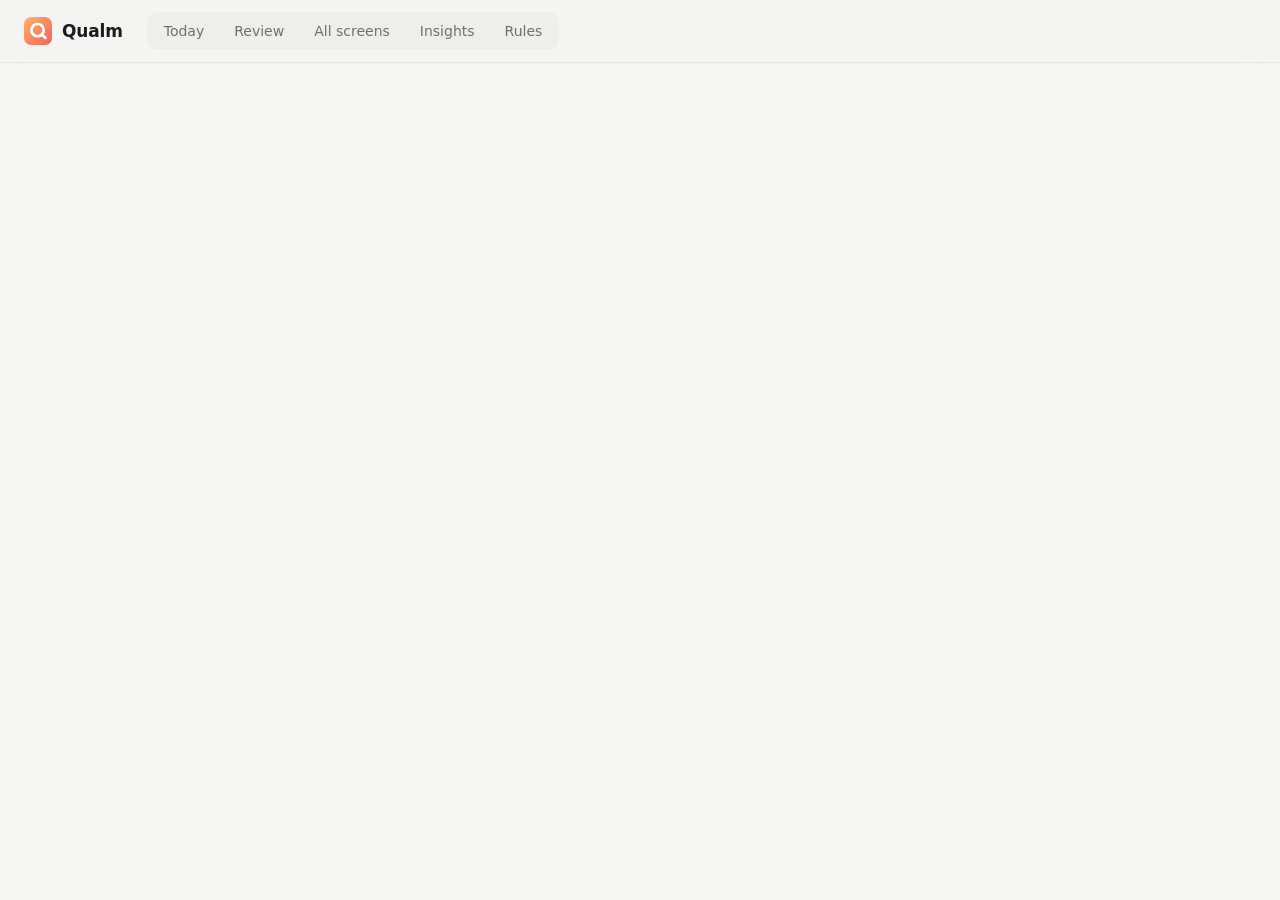
==== src/qualm/dashboard.html @ 47e73d56 "Dashboard: Today, Insights and Rules; only the page may change things The review page becomes a dash" ====
<!doctype html>
<html lang="en"><head><meta charset="utf-8"><title>Qualm review</title>
<meta name="viewport" content="width=device-width, initial-scale=1">
<meta name="color-scheme" content="light dark">
<link rel="icon" href="data:image/svg+xml,%3Csvg xmlns='http://www.w3.org/2000/svg' viewBox='0 0 64 64'%3E%3Cdefs%3E%3ClinearGradient id='g' x1='0' y1='0' x2='1' y2='1'%3E%3Cstop offset='0' stop-color='%23ffb36b'/%3E%3Cstop offset='1' stop-color='%23f0645a'/%3E%3C/linearGradient%3E%3C/defs%3E%3Crect width='64' height='64' rx='16' fill='url(%23g)'/%3E%3Ccircle cx='31' cy='30' r='14' fill='none' stroke='white' stroke-width='6'/%3E%3Cpath d='M40 39 L49 48' stroke='white' stroke-width='6' stroke-linecap='round'/%3E%3C/svg%3E">
<style>
/* The page is titled "Qualm review" on purpose: the watcher never judges a window with that title. */
:root {
  --bg:#f6f5f2; --card:#ffffff; --ink:#1c1c1e; --mute:#6e6e73; --faint:#a1a1a6; --line:#e6e4df; --soft:#f0eee9;
  --accent:#f3814e; --accent2:#ffb36b; --accentbg:#fdeee4;
  --back:#3fae6a; --snooze:#e9a23b; --fine:#6f86b8; --never:#a07cc5; --open:#cfccc6;
  --focus:#2f9fd8; --focusbg:#e3f3fb;
  --red:#c8372d; --redbg:#fbeae8; --amber:#9a5700; --amberbg:#fcf0dc; --blue:#1f5fbf; --bluebg:#e7effb; --green:#1e7b3c; --greenbg:#e4f3e9;
  --shadow:0 1px 2px rgba(0,0,0,.04), 0 6px 24px rgba(0,0,0,.05);
}
@media (prefers-color-scheme: dark) {
  :root {
    --bg:#131314; --card:#1d1d1f; --ink:#f2f2f4; --mute:#a0a0a8; --faint:#6b6b72; --line:#2d2d31; --soft:#26262a;
    --accentbg:#3a2419; --open:#48474d; --focusbg:#15303e;
    --red:#ff7a6e; --redbg:#3b1d1a; --amber:#f2b454; --amberbg:#3a2c14; --blue:#79a8ff; --bluebg:#18264a; --green:#6fd48e; --greenbg:#16301f;
    --shadow:0 1px 2px rgba(0,0,0,.3), 0 8px 30px rgba(0,0,0,.25);
  }
}
* { box-sizing:border-box; }
body { margin:0; font:15px/1.45 -apple-system, BlinkMacSystemFont, "SF Pro Text", "PingFang SC", system-ui, sans-serif; background:var(--bg); color:var(--ink); -webkit-font-smoothing:antialiased; }
nav { display:flex; align-items:center; gap:6px; padding:12px 24px; position:sticky; top:0; z-index:5;
  background:color-mix(in srgb, var(--bg) 82%, transparent); backdrop-filter:saturate(1.6) blur(18px); -webkit-backdrop-filter:saturate(1.6) blur(18px); border-bottom:1px solid var(--line); }
.brand { display:flex; align-items:center; gap:10px; margin-right:18px; font-weight:700; font-size:17px; letter-spacing:-.01em; }
.brand svg { width:28px; height:28px; }
.tabs { display:flex; gap:2px; background:var(--soft); padding:3px; border-radius:11px; }
.tabs a { padding:6px 14px; border-radius:8px; color:var(--mute); text-decoration:none; cursor:pointer; font-size:14px; font-weight:500; user-select:none; }
.tabs a.on { background:var(--card); color:var(--ink); box-shadow:0 1px 3px rgba(0,0,0,.12); }
.tabs a .n { display:inline-block; min-width:18px; padding:0 5px; margin-left:4px; border-radius:9px; background:var(--accent); color:#fff; font-size:11px; font-weight:700; text-align:center; }
nav .right { margin-left:auto; display:flex; gap:8px; align-items:center; }
.chip { display:inline-flex; align-items:center; gap:6px; padding:5px 11px; border-radius:20px; font-size:13px; font-weight:500; background:var(--soft); color:var(--mute); }
.chip .dot { width:7px; height:7px; border-radius:50%; background:var(--back); }
.chip.focus { background:var(--focusbg); color:var(--focus); } .chip.focus .dot { background:var(--focus); }
.chip.paused { background:var(--amberbg); color:var(--amber); } .chip.paused .dot { background:var(--snooze); }
.wrap { max-width:1180px; margin:0 auto; padding:26px 24px 60px; }
.muted { color:var(--mute); } .faint { color:var(--faint); } .small { font-size:13px; }
kbd { font:12px ui-monospace, SFMono-Regular, monospace; border:1px solid var(--line); border-bottom-width:2px; border-radius:5px; padding:0 5px; background:var(--card); color:var(--mute); }
button { font:inherit; font-size:14px; border:1px solid var(--line); background:var(--card); color:var(--ink); border-radius:9px; padding:8px 14px; cursor:pointer; transition:border-color .15s, background .15s; }
button:hover { border-color:var(--faint); }
button.primary { background:var(--ink); color:var(--card); border-color:var(--ink); }
button.accent { background:linear-gradient(135deg, var(--accent2), var(--accent)); color:#fff; border:0; font-weight:600; }
button.focusbtn { background:var(--focus); color:#fff; border:0; font-weight:600; }
input[type=text], input[type=search], textarea, select { font:inherit; font-size:14px; color:var(--ink); background:var(--card); border:1px solid var(--line); border-radius:9px; padding:8px 10px; }
input:focus, textarea:focus, select:focus { outline:2px solid color-mix(in srgb, var(--focus) 45%, transparent); border-color:var(--focus); }
h1 { font-size:30px; letter-spacing:-.02em; margin:0 0 4px; font-weight:700; }
h2 { font-size:16px; margin:0 0 12px; font-weight:650; letter-spacing:-.005em; }
.card { background:var(--card); border:1px solid var(--line); border-radius:16px; padding:18px 20px; box-shadow:var(--shadow); }
.grid { display:grid; gap:16px; }
.g2 { grid-template-columns:repeat(2, minmax(0,1fr)); } .g4 { grid-template-columns:repeat(4, minmax(0,1fr)); } .g3 { grid-template-columns:repeat(3, minmax(0,1fr)); }
@media (max-width:900px) { .g2, .g3, .g4 { grid-template-columns:1fr 1fr; } }
.stat .v { font-size:34px; font-weight:700; letter-spacing:-.02em; line-height:1.1; font-variant-numeric:tabular-nums; }
.stat .k { font-size:13px; color:var(--mute); margin-top:4px; }
.stat .sub { font-size:12px; color:var(--faint); margin-top:2px; }
.legend { display:flex; gap:14px; flex-wrap:wrap; font-size:12px; color:var(--mute); margin-top:10px; }
.legend i { display:inline-block; width:10px; height:10px; border-radius:3px; margin-right:5px; vertical-align:-1px; }
svg text { fill:var(--mute); font-size:11px; font-family:inherit; }
.bar { height:10px; border-radius:6px; background:var(--soft); overflow:hidden; }
.bar > div { height:100%; border-radius:6px; background:linear-gradient(90deg, var(--accent2), var(--accent)); }
.row { display:flex; align-items:center; gap:12px; }
.hero { display:grid; grid-template-columns:minmax(0,1.3fr) minmax(0,1fr); gap:16px; margin-bottom:16px; }
@media (max-width:900px) { .hero { grid-template-columns:1fr; } }
.session h2 { display:flex; align-items:center; gap:8px; }
.session .intent { font-size:22px; font-weight:650; letter-spacing:-.01em; margin:2px 0 6px; }
.session form { display:flex; gap:8px; margin-top:10px; flex-wrap:wrap; }
.session form input { flex:1; min-width:180px; }
.seg { display:inline-flex; background:var(--soft); border-radius:9px; padding:2px; }
.seg button { border:0; background:transparent; padding:6px 10px; border-radius:7px; color:var(--mute); }
.seg button.on { background:var(--card); color:var(--ink); box-shadow:0 1px 2px rgba(0,0,0,.12); }
.empty { text-align:center; padding:46px 20px; color:var(--mute); }
.empty .big { font-size:40px; margin-bottom:6px; }
.list-plain > div { padding:9px 0; border-top:1px solid var(--line); } .list-plain > div:first-child { border-top:0; }
.quote { font-size:15px; } .quote::before { content:"“"; color:var(--faint); } .quote::after { content:"”"; color:var(--faint); }

/* review: one screen at a time */
.progress { display:flex; align-items:center; gap:12px; margin-bottom:14px; }
.progress .track { flex:1; height:6px; background:var(--soft); border-radius:3px; overflow:hidden; }
.progress .fill { height:100%; background:var(--back); }
.one { display:grid; grid-template-columns:minmax(0,1.35fr) minmax(0,1fr); gap:24px; }
.one img { width:100%; border-radius:12px; border:1px solid var(--line); display:block; cursor:zoom-in; }
.noshot { aspect-ratio:16/10; border-radius:12px; background:var(--soft); display:flex; align-items:center; justify-content:center; color:var(--mute); }
.title { font-size:19px; font-weight:650; overflow-wrap:anywhere; letter-spacing:-.01em; }
.url { color:var(--mute); font-size:13px; overflow-wrap:anywhere; margin-top:2px; }
.said { margin:16px 0; padding:12px 14px; border-radius:12px; font-size:15px; }
.said.intervene { background:var(--accentbg); color:var(--accent); }
.said.allow { background:var(--amberbg); color:var(--amber); }
.said.count { background:var(--bluebg); color:var(--blue); }
.said.none { background:var(--soft); color:var(--mute); }
.said .why { display:block; font-size:13px; opacity:.85; margin-top:3px; }
.q { font-weight:650; margin:18px 0 8px; }
.choices { display:flex; gap:8px; flex-wrap:wrap; }
.choices button { font-size:15px; padding:10px 16px; }
.choices .right.sel { background:var(--greenbg); border-color:var(--green); color:var(--green); }
.choices .wrong.sel { background:var(--redbg); border-color:var(--red); color:var(--red); }
.chips { display:flex; flex-direction:column; gap:6px; margin-top:6px; }
.pick { display:flex; align-items:center; gap:10px; text-align:left; padding:8px 12px; border-radius:10px; }
.pick.sel { background:var(--redbg); border-color:var(--red); }
.pick.none.sel { background:var(--greenbg); border-color:var(--green); }
.pick .name { font-weight:600; } .pick .desc { font-size:12px; color:var(--mute); }
.pick kbd { flex:none; }
.save { margin-top:12px; display:flex; gap:8px; align-items:center; }
details { margin-top:18px; } summary { cursor:pointer; color:var(--mute); font-size:13px; }
.scores { width:100%; border-collapse:collapse; font-size:13px; margin-top:8px; }
.scores td { padding:3px 4px; }
.meter { position:relative; height:7px; background:var(--soft); border-radius:4px; width:130px; }
.meter .f { position:absolute; left:0; top:0; bottom:0; border-radius:4px; background:var(--faint); }
.meter .f.over { background:var(--accent); }
.meter .t { position:absolute; top:-3px; bottom:-3px; width:2px; background:var(--ink); }
pre { background:var(--soft); border-radius:8px; padding:8px; white-space:pre-wrap; overflow-wrap:anywhere; font-size:12px; max-height:220px; overflow:auto; }
.keys { margin-top:14px; font-size:12px; color:var(--mute); }
.similar { margin:-6px 0 6px; } .similar summary { color:var(--ink); font-size:14px; }

/* all screens */
.opts { display:flex; gap:8px; align-items:center; margin-bottom:12px; flex-wrap:wrap; }
.opts input[type=search] { min-width:260px; }
.opts button.on { background:var(--ink); color:var(--card); border-color:var(--ink); }
table.list { width:100%; border-collapse:collapse; font-size:14px; }
table.list td { padding:8px 10px; border-top:1px solid var(--line); vertical-align:middle; }
table.list tr { cursor:pointer; } table.list tr:hover td { background:var(--soft); }
table.list img { width:68px; height:42px; object-fit:cover; border-radius:6px; display:block; }
table.list .t { max-width:480px; overflow:hidden; text-overflow:ellipsis; white-space:nowrap; }
.tag { display:inline-block; border-radius:6px; padding:1px 8px; font-size:12px; font-weight:600; white-space:nowrap; }
.tag.intervene { background:var(--accentbg); color:var(--accent); } .tag.allow { background:var(--amberbg); color:var(--amber); }
.tag.count { background:var(--bluebg); color:var(--blue); } .tag.none, .tag.skip { background:var(--soft); color:var(--mute); }
.tag.right { background:var(--greenbg); color:var(--green); } .tag.wrong { background:var(--redbg); color:var(--red); }

/* rules */
.rule { display:grid; grid-template-columns:auto minmax(0,1fr) auto; gap:14px; align-items:start; padding:14px 0; border-top:1px solid var(--line); }
.rule:first-of-type { border-top:0; }
.rule .id { font-weight:650; } .rule .sum { color:var(--mute); font-size:14px; margin-top:2px; }
.rule.off .id, .rule.off .sum { opacity:.5; }
.switch { position:relative; width:42px; height:25px; border-radius:13px; background:var(--open); border:0; padding:0; cursor:pointer; transition:background .2s; flex:none; margin-top:2px; }
.switch::after { content:""; position:absolute; top:3px; left:3px; width:19px; height:19px; border-radius:50%; background:#fff; box-shadow:0 1px 3px rgba(0,0,0,.25); transition:left .2s; }
.switch.on { background:var(--back); } .switch.on::after { left:20px; }
table.tune { width:100%; border-collapse:collapse; font-size:14px; }
table.tune td, table.tune th { padding:8px; border-top:1px solid var(--line); text-align:left; vertical-align:top; }
table.tune th { font-size:12px; color:var(--mute); font-weight:500; border-top:0; }
#zoom { position:fixed; inset:0; background:rgba(0,0,0,.82); display:none; align-items:center; justify-content:center; z-index:10; cursor:zoom-out; }
#zoom img { max-width:94vw; max-height:94vh; border-radius:10px; }
.toast { position:fixed; bottom:22px; left:50%; transform:translateX(-50%); background:var(--ink); color:var(--card); padding:9px 16px; border-radius:10px; font-size:13px; display:none; z-index:20; box-shadow:var(--shadow); }
.heat td { width:calc(100% / 25); height:18px; border-radius:3px; }
.heat { border-collapse:separate; border-spacing:2px; width:100%; table-layout:fixed; }
.heat th { font-size:10px; color:var(--faint); font-weight:500; }
</style></head><body>
<nav>
  <div class="brand"><svg viewBox="0 0 64 64" aria-hidden="true"><defs><linearGradient id="lg" x1="0" y1="0" x2="1" y2="1"><stop offset="0" stop-color="#ffb36b"/><stop offset="1" stop-color="#f0645a"/></linearGradient></defs><rect width="64" height="64" rx="16" fill="url(#lg)"/><circle cx="31" cy="30" r="14" fill="none" stroke="white" stroke-width="6"/><path d="M40 39 L49 48" stroke="white" stroke-width="6" stroke-linecap="round"/></svg>Qualm</div>
  <div class="tabs">
    <a data-tab="today">Today</a>
    <a data-tab="review">Review<span id="nleft"></span></a>
    <a data-tab="all">All screens</a>
    <a data-tab="insights">Insights</a>
    <a data-tab="rules">Rules</a>
  </div>
  <div class="right"><span id="mode" class="small faint"></span><span id="state"></span></div>
</nav>
<div class="wrap" id="view"></div>
<div id="zoom"><img alt=""></div>
<div class="toast" id="toast"></div>
<script>
"use strict";
let D = null;
let tab = location.hash.slice(1) || "today", pos = 0, quiet = false, search = "", listFilter = "all";
let pick = null;      // while answering "wrong": the set of rule ids the page really is
let showDetails = false, focusLen = 50;
const $ = s => document.querySelector(s);
const esc = s => String(s == null ? "" : s).replace(/[&<>"']/g, c => ({"&":"&amp;","<":"&lt;",">":"&gt;",'"':"&quot;","'":"&#39;"}[c]));
const OUT = {back:["Went back","var(--back)"], snooze:["Unlocked","var(--snooze)"], fine:["Not this one","var(--fine)"], never:["Never here","var(--never)"], open:["No answer","var(--open)"]};
function toast(t) { const el = $("#toast"); el.textContent = t; el.style.display = "block"; clearTimeout(el.tm); el.tm = setTimeout(() => { el.style.display = "none"; }, 1800); }

async function load() {
  const r = await (await fetch("/api/data")).json();
  if (r.error) { $("#view").innerHTML = '<div class="card empty"><div class="big">!</div><h2>Can\'t read your setup</h2><div class="muted">' + esc(r.error) + "</div></div>"; return; }
  D = r; render();
}
async function post(path, body) {
  const r = await (await fetch(path, {method:"POST", headers:{"Content-Type":"application/json"}, body:JSON.stringify(body)})).json();
  if (r.error) { toast(r.error); return false; }
  D = r; return true;
}

// ---- model of the data -------------------------------------------------
function ruleName(r) {
  const t = r.text || "";
  const cut = t.split(/,? such as |[,:;，：；(（]/)[0];
  return cut.length > 60 ? cut.slice(0, 57) + "…" : cut;
}
function outcome(j) {
  // Decisions for a rule you've since removed don't count.
  const ids = new Set(D.rules.map(r => r.id));
  const a = j.decisions.filter(d => !d.rule || ids.has(d.rule)).map(d => d.action);
  for (const k of ["intervene", "allow", "count", "skip"]) if (a.includes(k)) return k;
  return "none";
}
function nearMiss(j) {
  if (!j.p_hit) return 0;
  let m = 0;
  for (const rid in j.p_hit) { const t = (j.thresholds || {})[rid] || 0.5; m = Math.max(m, j.p_hit[rid] / t); }
  return m;
}
// One entry per page (URL, or app + title): the latest detailed judgement of it.
function screens() {
  const by = new Map();
  for (const j of D.judgements) {
    if ((j.screen.window_title === "Qualm" || j.screen.window_title === "SeeNot") && !j.screen.url) continue;  // our own panel
    const key = j.screen.url || (j.screen.app + "|" + (j.screen.window_title || ""));
    const e = by.get(key) || {key, items:[]};
    e.items.push(j); by.set(key, e);
  }
  const out = [];
  for (const e of by.values()) {
    const detailed = e.items.filter(j => j.p_hit);
    e.j = detailed.length ? detailed[detailed.length - 1] : e.items[e.items.length - 1];
    e.review = null;
    for (const j of e.items) if (D.reviews[j.id]) e.review = D.reviews[j.id];
    e.first = e.items[0].at; e.last = e.items[e.items.length - 1].at;
    e.shot = e.j.shot || (e.items.slice().reverse().find(j => j.shot) || {}).shot;
    out.push(e);
  }
  return out;
}
// Similar screens: the same site and kind of page, with ids blanked out
// (youtube.com/shorts/*, reddit.com/r/*/comments/*), and the same outcome.
function looksLikeId(seg) { return /\d/.test(seg) || seg.length >= 12 || /^[A-Za-z0-9_-]{8,}$/.test(seg) && /[A-Z]/.test(seg) && /[a-z]/.test(seg); }
function simKey(e) {
  const j = e.j;
  let where = j.screen.app;
  if (j.screen.url && /^https?:/.test(j.screen.url)) {
    try {
      const u = new URL(j.screen.url);
      const segs = u.pathname.split("/").filter(Boolean).slice(0, 4).map(x => looksLikeId(x) ? "*" : x);
      if (segs[0] === "r" && segs.length > 1) segs[1] = "*";
      where = u.hostname.replace(/^www\./, "") + "/" + segs.join("/");
    } catch (err) { where = j.screen.url; }
  }
  const acts = j.decisions.filter(d => d.rule).map(d => d.action + ":" + d.rule).sort().join(",");
  return where + "|" + outcome(j) + "|" + acts;
}
function similarGroups(list) {
  const by = new Map();
  for (const e of list) { const k = simKey(e); if (!by.has(k)) by.set(k, []); by.get(k).push(e); }
  return [...by.values()].map(members => {
    members.sort((a, b) => (b.last < a.last ? -1 : 1));
    return {key: members[0].key, rep: members[0], members: members};
  });
}
const PRIORITY = {intervene:0, allow:1, count:2, none:3, skip:4};
function queue() {
  const open = screens()
    .filter(e => e.j.p_hit && !(e.review && e.review.verdict))
    .filter(e => quiet || outcome(e.j) !== "none" || nearMiss(e.j) >= 0.5);
  // Within each outcome, closest calls first: your answer there moves a
  // threshold the most. URL-pattern hits are certain, so they go last.
  return similarGroups(open)
    .sort((a, b) => (PRIORITY[outcome(a.rep.j)] - PRIORITY[outcome(b.rep.j)]) ||
                    (closeness(a.rep.j) - closeness(b.rep.j)) || (b.members.length - a.members.length) ||
                    (b.rep.last < a.rep.last ? -1 : 1));
}
function closeness(j) {
  if (!j.p_hit) return 99;
  const byPattern = new Set(j.decisions.filter(d => d.reason === "matches URL pattern").map(d => d.rule));
  let best = 99;
  for (const rid in j.p_hit) {
    if (byPattern.has(rid)) continue;
    const t = (j.thresholds || {})[rid] || 0.5;
    best = Math.min(best, Math.abs(Math.log(Math.max(j.p_hit[rid], 1e-3) / t)));
  }
  return best;
}
function said(j) {
  const o = outcome(j);
  const ds = j.decisions.filter(d => d.action === o);
  const rules = ds.map(d => "<b>" + esc(d.rule) + "</b>").join(", ");
  const why = ds.map(d => esc(d.reason)).filter(Boolean).join("; ");
  if (o === "intervene") return {cls:"intervene", text:"Qualm popped up: this looks like " + rules, why:"because " + why + (j.focus ? " · during focus: " + esc(j.focus) : "")};
  if (o === "allow") {
    let w = why;
    if (why.includes("opened on purpose") && j.came_from) w += " (you came from a " + esc(j.came_from.page_kind) + " page)";
    return {cls:"allow", text:"Qualm let it through: it matched " + rules + " but an exemption applied", why:w};
  }
  if (o === "count") return {cls:"count", text:"Qualm counted time toward " + rules, why:why};
  if (o === "skip") return {cls:"none", text:"Not judged", why:why};
  const top = j.p_hit ? Object.entries(j.p_hit).sort((a, b) => b[1] - a[1])[0] : null;
  return {cls:"none", text:"Qualm did nothing", why: top ? "closest rule: " + esc(top[0]) + " at " + top[1].toFixed(2) + " (needs " + esc((j.thresholds || {})[top[0]]) + ")" : ""};
}
function flagged(j) { return new Set(j.decisions.filter(d => d.action === "intervene" || d.action === "count" || d.action === "allow").map(d => d.rule)); }
const hm = iso => iso.slice(11, 16);
const clock = t => new Date(t * 1000).toTimeString().slice(0, 5);

// ---- small SVG charts ----------------------------------------------------
// Stacked bars: cols = [{label, parts:{key:n}}], keys in stacking order.
function stacked(cols, keys, colors, h = 150) {
  const w = 540, pad = 22, bw = (w - pad) / cols.length;
  const max = Math.max(1, ...cols.map(c => keys.reduce((n, k) => n + (c.parts[k] || 0), 0)));
  let s = '<svg viewBox="0 0 ' + w + " " + (h + 20) + '" width="100%" role="img">';
  for (const f of [0.5, 1]) s += '<line x1="' + pad + '" x2="' + w + '" y1="' + (h - f * (h - 8)) + '" y2="' + (h - f * (h - 8)) + '" stroke="var(--line)" stroke-dasharray="2 3"/><text x="0" y="' + (h - f * (h - 8) + 4) + '">' + Math.round(f * max) + "</text>";
  cols.forEach((c, i) => {
    let y = h;
    const x = pad + i * bw + bw * 0.18, bwi = bw * 0.64;
    keys.forEach(k => {
      const n = c.parts[k] || 0; if (!n) return;
      const bh = n / max * (h - 8);
      y -= bh;
      s += '<rect x="' + x + '" y="' + y + '" width="' + bwi + '" height="' + Math.max(bh - 1.5, 1) + '" rx="3" fill="' + colors[k] + '"><title>' + esc(c.label) + ": " + n + " " + esc(OUT[k] ? OUT[k][0].toLowerCase() : k) + "</title></rect>";
    });
    s += '<text x="' + (x + bwi / 2) + '" y="' + (h + 15) + '" text-anchor="middle">' + esc(c.short || c.label) + "</text>";
  });
  return s + "</svg>";
}
function bars(vals, labels, color, h = 120, fmt = v => v) {
  return stacked(vals.map((v, i) => ({label: labels[i], short: labels[i], parts: {v}})), ["v"], {v: color}, h);
}

// ---- today ----------------------------------------------------------------
function sessionCard() {
  const S = D.session, f = S.focus, paused = S.paused_until > S.now;
  let h = '<div class="card session">';
  if (f) {
    const left = Math.max(1, Math.round((f.until - S.now) / 60));
    h += '<h2><span class="chip focus"><span class="dot"></span>Focus · ' + left + " min left</span></h2>" +
      '<div class="small muted">You said you\'re here to</div><div class="intent">' + esc(f.intent) + "</div>" +
      '<div class="small muted">Until ' + clock(f.until) + ". Every rule hit steps in at once, and the pop-up reminds you of this.</div>" +
      '<div class="save"><button data-act="focus-stop">End focus session</button></div>';
  } else if (paused) {
    h += '<h2><span class="chip paused"><span class="dot"></span>Paused until ' + clock(S.paused_until) + "</span></h2>" +
      '<div class="muted">Nothing is judged until then.</div><div class="save"><button class="primary" data-act="resume">Resume now</button></div>';
  } else {
    h += '<h2>Start a focus session</h2><div class="small muted">Say what you\'re here to do. Until it ends every rule steps in at once, time caps included, and the pop-up names your intent.</div>' +
      '<form id="focusform"><input type="text" id="intent" placeholder="e.g. write the report" autocomplete="off">' +
      '<span class="seg">' + [25, 50, 90].map(m => '<button type="button" data-len="' + m + '" class="' + (m === focusLen ? "on" : "") + '">' + m + " min</button>").join("") + "</span>" +
      '<button class="focusbtn" type="submit">Start</button></form>' +
      '<div class="small faint" style="margin-top:12px">Or <a href="#" data-act="pause30" style="color:var(--mute)">pause everything for 30 minutes</a>.</div>';
  }
  return h + "</div>";
}
function greeting() {
  const hr = new Date().getHours();
  return hr < 5 ? "Late night" : hr < 12 ? "Good morning" : hr < 18 ? "Good afternoon" : "Good evening";
}
function todayView() {
  const I = D.insights, day = I.days[I.days.length - 1], o = I.outcomes[day];
  const shown = Object.values(o).reduce((a, b) => a + b, 0), answered = shown - o.open;
  const reviewedN = I.trust.right + I.trust.wrong;
  const date = new Date().toLocaleDateString(undefined, {weekday:"long", month:"long", day:"numeric"});
  let h = '<div style="margin-bottom:18px"><h1>' + greeting() + '</h1><div class="muted">' + date + "</div></div>";
  h += '<div class="hero">' + sessionCard();
  const q = queue().length;
  h += '<div class="card"><h2>Worth a look</h2>' + (q ? '<div class="stat"><div class="v">' + q + '</div><div class="k">' + (q === 1 ? "screen" : "screens") +
      " to review: the closest calls first. Your answers tune the rules.</div></div><div class=\"save\"><button class=\"accent\" data-goto=\"review\">Review now</button></div>"
      : '<div class="empty" style="padding:18px 0"><div class="big">✓</div>Nothing waiting. New screens show up here as you browse.</div>') + "</div></div>";
  h += '<div class="grid g4" style="margin-bottom:16px">' +
    stat(shown, "pop-ups today", shown ? "last at " + (lastPopup() || "–") : "none so far") +
    stat(o.back, "times you went back", answered ? Math.round(100 * o.back / answered) + "% of your answers" : "") +
    stat(I.judged_today, "screens read today", "on this Mac, by the local model") +
    stat(reviewedN ? Math.round(100 * I.trust.right / reviewedN) + "%" : "–", "right, by your reviews", reviewedN ? I.trust.right + " of " + reviewedN + " pop-ups you reviewed" : "review a few to see") + "</div>";
  h += '<div class="grid g2">';
  h += '<div class="card"><h2>Budgets today</h2>' + (I.budgets.length ? I.budgets.map(b => {
    const m = b.minutes[b.minutes.length - 1], lim = b.minutes_per_day, v = b.visits[b.visits.length - 1];
    return '<div style="margin:10px 0"><div class="row" style="justify-content:space-between"><b>' + esc(b.rule) + '</b><span class="small muted">' +
      Math.round(m) + (lim ? " of " + lim : "") + " min" + (b.visits_per_day ? " · " + v + " of " + b.visits_per_day + " visits" : "") + "</span></div>" +
      '<div class="bar" style="margin-top:6px"><div style="width:' + (lim ? Math.min(100, 100 * m / lim) : 0) + '%"></div></div></div>';
  }).join("") + (D.budgets ? "" : '<div class="small faint">Testing mode is on: every hit pops up at once, so these don\'t fill yet. <code>qualm settings set budgets=true</code></div>')
    : '<div class="muted small">No time-capped rules.</div>') + "</div>";
  h += '<div class="card"><h2>Today, hour by hour</h2>' + timeline() + '<div class="legend">' + Object.keys(OUT).map(k => '<span><i style="background:' + OUT[k][1] + '"></i>' + OUT[k][0] + "</span>").join("") + "</div></div>";
  h += "</div>";
  return h;
}
function stat(v, k, sub) { return '<div class="card stat"><div class="v">' + esc(v) + '</div><div class="k">' + esc(k) + '</div><div class="sub">' + esc(sub || "") + "</div></div>"; }
function lastPopup() { const p = D.insights.today; return p.length ? hm(p[p.length - 1].at) : ""; }
function timeline() {
  const w = 520, h = 70, x = t => 18 + (w - 36) * t / 24;
  let s = '<svg viewBox="0 0 ' + w + " " + (h + 18) + '" width="100%" role="img"><line x1="18" x2="' + (w - 18) + '" y1="' + (h / 2) + '" y2="' + (h / 2) + '" stroke="var(--line)" stroke-width="2"/>';
  for (let t = 0; t <= 24; t += 3) s += '<line x1="' + x(t) + '" x2="' + x(t) + '" y1="' + (h / 2 - 4) + '" y2="' + (h / 2 + 4) + '" stroke="var(--line)"/><text x="' + x(t) + '" y="' + (h + 14) + '" text-anchor="middle">' + String(t).padStart(2, "0") + ":00</text>";
  const now = new Date(), nx = x(now.getHours() + now.getMinutes() / 60);
  s += '<line x1="' + nx + '" x2="' + nx + '" y1="8" y2="' + (h - 8) + '" stroke="var(--faint)" stroke-dasharray="2 3"/>';
  D.insights.today.forEach((p, i) => {
    const t = +p.at.slice(11, 13) + p.at.slice(14, 16) / 60;
    s += '<circle cx="' + x(t) + '" cy="' + (h / 2 + (i % 3 - 1) * 11) + '" r="6" fill="' + OUT[p.ended][1] + '" stroke="var(--card)" stroke-width="2"><title>' +
      hm(p.at) + " · " + esc(p.rule) + " · " + esc(p.title) + " · " + OUT[p.ended][0].toLowerCase() + "</title></circle>";
  });
  if (!D.insights.today.length) s += '<text x="' + (w / 2) + '" y="' + (h / 2 - 12) + '" text-anchor="middle">no pop-ups today</text>';
  return s + "</svg>";
}

// ---- insights -------------------------------------------------------------
function insightsView() {
  const I = D.insights;
  const cols = I.days.map(d => ({label: d, short: d.slice(8), parts: I.outcomes[d]}));
  const total = cols.reduce((n, c) => n + Object.values(c.parts).reduce((a, b) => a + b, 0), 0);
  const all = Object.keys(OUT).reduce((m, k) => (m[k] = cols.reduce((n, c) => n + (c.parts[k] || 0), 0), m), {});
  const answered = total - all.open;
  let h = '<div style="margin-bottom:18px"><h1>Insights</h1><div class="muted">What happened when Qualm stepped in, over the last two weeks. No score and no streak: a slow week is information, not a failure.</div></div>';
  h += '<div class="grid g2" style="margin-bottom:16px"><div class="card"><h2>How each pop-up ended</h2>' +
    (total ? '<div class="small muted" style="margin-bottom:8px">' + total + " pop-ups in 14 days" + (answered ? "; you went back on " + Math.round(100 * all.back / answered) + "% of the ones you answered." : ".") + "</div>" +
      stacked(cols, ["back", "snooze", "fine", "never", "open"], Object.fromEntries(Object.entries(OUT).map(([k, v]) => [k, v[1]]))) +
      '<div class="legend">' + Object.keys(OUT).map(k => '<span><i style="background:' + OUT[k][1] + '"></i>' + OUT[k][0] + " " + all[k] + "</span>").join("") + "</div>"
      : '<div class="empty">No pop-ups yet.</div>') + "</div>";
  const wk = Object.keys(I.weeks);
  h += '<div class="card"><h2>Pop-ups per week</h2><div class="small muted" style="margin-bottom:8px">In the one sec study, most of the drop came in the first three weeks, then held. Use settles; it doesn\'t vanish.</div>' +
    bars(wk.map(k => I.weeks[k]), wk.map(k => k.slice(5)), "var(--accent)") + "</div></div>";
  // Heatmap: when in the week pop-ups happen.
  const maxh = Math.max(1, ...I.heat.flat());
  const days = ["Mon", "Tue", "Wed", "Thu", "Fri", "Sat", "Sun"];
  h += '<div class="card" style="margin-bottom:16px"><h2>When they happen</h2><div class="small muted" style="margin-bottom:8px">Pop-ups by hour and weekday, last 8 weeks. The gap between what you mean to do and what you do tends to widen at night.</div><table class="heat"><tr><th></th>' +
    Array.from({length: 24}, (_, i) => "<th>" + (i % 3 === 0 ? i : "") + "</th>").join("") + "</tr>" +
    I.heat.map((row, d) => "<tr><th>" + days[d] + "</th>" + row.map((n, hr) => '<td title="' + days[d] + " " + hr + ":00 · " + n + '" style="background:' +
      (n ? "color-mix(in srgb, var(--accent) " + Math.round(18 + 82 * n / maxh) + "%, var(--soft))" : "var(--soft)") + '"></td>').join("") + "</tr>").join("") + "</table></div>";
  h += '<div class="grid g2" style="margin-bottom:16px">';
  h += '<div class="card"><h2>Time you asked for, and what for</h2>' + (I.unlocks.length ? '<div class="list-plain">' + I.unlocks.slice().reverse().slice(0, 12).map(u =>
      '<div><span class="quote">' + esc(u.reason || "no reason given") + '</span><div class="small faint">' + esc(u.at.slice(5, 16).replace("T", " ")) + " · " + esc(u.rule) + (u.minutes ? " · " + esc(u.minutes) + " min" : "") + "</div></div>").join("") + "</div>"
      : '<div class="muted small">When you use “I need it”, what you said it was for shows up here.</div>') + "</div>";
  h += '<div class="card"><h2>Focus sessions</h2>' + (I.focus.length ? '<div class="list-plain">' + I.focus.slice().reverse().slice(0, 10).map(f =>
      '<div><b>' + esc(f.intent) + '</b>' + (f.running ? ' <span class="chip focus" style="padding:1px 8px;font-size:11px">running</span>' : "") + '<div class="small faint">' + esc(f.at.slice(5, 16).replace("T", " ")) + " · " + f.minutes + " of " + f.planned + " min · " +
      (f.popups ? f.popups + " pop-up" + (f.popups > 1 ? "s" : "") + ", went back " + f.back + "×" : "no pop-ups") + "</div></div>").join("") + "</div>"
      : '<div class="muted small">Start one from the menu bar, the Today tab, or <code>qualm focus write the report</code>.</div>') + "</div>";
  h += "</div>";
  if (I.budgets.length) {
    h += '<div class="grid g' + Math.min(3, I.budgets.length) + '" style="margin-bottom:16px">' + I.budgets.map(b =>
      '<div class="card"><h2>' + esc(b.rule) + ' <span class="small muted" style="font-weight:400">minutes a day' + (b.minutes_per_day ? ", budget " + b.minutes_per_day : "") + "</span></h2>" +
      bars(b.minutes.map(Math.round), I.days.map(d => d.slice(8)), "var(--fine)", 90) + "</div>").join("") + "</div>";
  }
  const r = (I.reflections || {})[I.this_week];
  h += '<div class="grid g2"><div class="card"><h2>This week, one question</h2><div class="muted" style="margin-bottom:10px">Was the time on your budgets worth it? A total can\'t tell time you valued from time that slipped by; you can.</div><div class="choices">' +
    [["mostly", "Mostly"], ["mixed", "Mixed"], ["not_really", "Not really"]].map(([k, l]) => '<button data-reflect="' + k + '" class="' + (r && r.answer === k ? "primary" : "") + '">' + l + "</button>").join("") + "</div>" +
    (Object.keys(I.reflections || {}).length > 1 ? '<div class="small faint" style="margin-top:10px">Earlier: ' + Object.values(I.reflections).filter(x => x.week !== I.this_week).slice(-6).map(x => esc(x.week.slice(5)) + " " + esc(x.answer.replace("_", " "))).join(" · ") + "</div>" : "") + "</div>";
  const t = I.trust, n = t.right + t.wrong;
  h += '<div class="card"><h2>Can you trust it?</h2><div class="muted">' + (n ? "You reviewed " + n + " pop-ups and said " + t.right + " were right." : "Review a few pop-ups and this shows how often Qualm was right.") +
    " “Not this one” taught it " + all.fine + " exception" + (all.fine === 1 ? "" : "s") + " in two weeks; “Never here” silenced " + all.never + " place" + (all.never === 1 ? "" : "s") + ". Everything it reads stays on this Mac.</div></div></div>";
  return h;
}

// ---- review tab -------------------------------------------------------
function reviewView() {
  const q = queue();
  if (!q.length) {
    return '<div class="card empty"><div class="big">✓</div><h2>Nothing left to review</h2><div class="muted">New screens show up here as you browse.</div>' +
      '<div style="margin-top:14px"><label class="small"><input type="checkbox" id="quiet" ' + (quiet ? "checked" : "") +
      '> also review screens where Qualm stayed quiet</label></div></div>';
  }
  if (pos >= q.length) pos = q.length - 1;
  if (pos < 0) pos = 0;
  const g = q[pos], e = g.rep, j = e.j, s = said(j);
  const total = screens().filter(x => x.j.p_hit).length;
  const reviewed = screens().filter(x => x.review && x.review.verdict).length;
  const img = e.shot ? '<img src="/shots/' + esc(e.shot) + '" alt="">' : '<div class="noshot">no screenshot for this one</div>';
  const times = e.items.length > 1 ? " · seen " + e.items.length + "× from " + hm(e.first) + " to " + hm(e.last) : " · " + hm(e.first);
  let h = '<div class="progress"><span class="small muted">' + (pos + 1) + " of " + q.length + " to review</span>" +
    '<div class="track"><div class="fill" style="width:' + (total ? Math.round(100 * reviewed / total) : 0) + '%"></div></div>' +
    '<span class="small muted">' + reviewed + " reviewed</span>" +
    '<label class="small muted"><input type="checkbox" id="quiet" ' + (quiet ? "checked" : "") + "> include quiet screens</label></div>";
  h += '<div class="card one"><div>' + img + '</div><div>';
  h += '<div class="title">' + esc(j.screen.window_title || j.screen.app) + '</div>';
  h += '<div class="url">' + esc(j.screen.app) + (j.screen.url ? " · " + esc(j.screen.url) : "") + esc(times) + "</div>";
  h += '<div class="said ' + s.cls + '">' + s.text + (s.why ? '<span class="why">' + s.why + "</span>" : "") + "</div>";
  if (g.members.length > 1) {
    h += '<details class="similar"><summary><b>+' + (g.members.length - 1) + " similar " + (g.members.length === 2 ? "page" : "pages") +
      "</b> with the same result. Your answer applies to all " + g.members.length + ".</summary><div class=\"small muted\" style=\"margin-top:6px\">" +
      g.members.slice(0, 25).map(m => "· " + esc(m.j.screen.window_title || m.j.screen.url)).join("<br>") +
      (g.members.length > 25 ? "<br>…and " + (g.members.length - 25) + " more" : "") + "</div></details>";
  }
  if (pick === null) {
    h += '<div class="q">Was that right?</div><div class="choices">' +
      '<button class="right" data-act="right">✓ Right <kbd>R</kbd></button>' +
      '<button class="wrong" data-act="wrong">✗ Wrong <kbd>W</kbd></button>' +
      '<button data-act="skip">Skip <kbd>S</kbd></button></div>';
  } else {
    h += '<div class="q">What is this page, really? <span class="small muted">(pick all that apply)</span></div><div class="chips">';
    D.rules.forEach((r, i) => {
      h += '<button class="pick ' + (pick.has(r.id) ? "sel" : "") + '" data-pick="' + esc(r.id) + '"><kbd>' + (i + 1) + '</kbd><span><span class="name">' +
        esc(r.id) + '</span> <span class="desc">' + esc(ruleName(r)) + "</span></span></button>";
    });
    h += '<button class="pick none ' + (pick.size === 0 ? "sel" : "") + '" data-pick=""><kbd>0</kbd><span><span class="name">None of these</span> ' +
      '<span class="desc">Qualm should leave this page alone</span></span></button></div>' +
      '<div class="save"><button class="primary" data-act="save">Save <kbd>Enter</kbd></button><button data-act="cancel">Cancel <kbd>Esc</kbd></button></div>';
  }
  h += '<details id="det" ' + (showDetails ? "open" : "") + '><summary>Details: scores and what the model read <kbd>D</kbd></summary>' + detailsHtml(j) + "</details>";
  h += '<div class="keys"><kbd>←</kbd> <kbd>→</kbd> previous / next · click the screenshot to enlarge</div>';
  h += "</div></div>";
  return h;
}
function detailsHtml(j) {
  if (!j.p_hit) return "";
  let h = '<table class="scores">';
  Object.entries(j.p_hit).sort((a, b) => b[1] - a[1]).forEach(([rid, p]) => {
    const t = (j.thresholds || {})[rid] || 0.5;
    h += "<tr><td>" + esc(rid) + '</td><td><div class="meter"><div class="f ' + (p >= t ? "over" : "") + '" style="width:' + Math.min(100, p * 100) +
      '%"></div><div class="t" style="left:' + (t * 100) + '%"></div></div></td><td class="small muted">' + p.toFixed(2) + " / needs " + esc(t) + "</td></tr>";
  });
  h += "</table>";
  const probs = o => o ? Object.entries(o).sort((a, b) => b[1] - a[1]).map(([k, v]) => esc(k) + " " + v.toFixed(2)).join(", ") : "";
  h += '<div class="small muted" style="margin-top:8px">page: ' + probs(j.page_probs) + "<br>purpose: " + probs(j.purpose_probs) +
    "<br>came from: " + (j.came_from ? esc(j.came_from.page_kind + " · " + j.came_from.key) : "—") + " · opened on purpose: " + (j.opened_on_purpose ? "yes" : "no") +
    " · " + esc(j.latency_ms) + " ms · #" + esc(j.id) + "</div>";
  h += "<pre>" + esc(JSON.stringify(j.state, null, 2)) + "</pre>";
  return h;
}
async function answer(kind) {
  const q = queue(); const g = q[pos]; if (!g) return;
  const e = g.rep, ids = g.members.map(m => m.j.id);
  if (kind === "skip") { pos++; pick = null; render(); return; }
  if (kind === "right") {
    if (await post("/api/review", {ids:ids, verdict:"right"})) { toast("✓ saved" + (ids.length > 1 ? " for " + ids.length + " pages" : "")); pick = null; render(); }
    return;
  }
  if (kind === "wrong") { pick = new Set(flagged(e.j)); render(); return; }
  if (kind === "cancel") { pick = null; render(); return; }
  if (kind === "save") {
    const rules = {};
    D.rules.forEach(r => { rules[r.id] = pick.has(r.id) ? "yes" : "no"; });
    const popped = outcome(e.j) === "intervene";
    const verdict = popped && pick.size === 0 ? "should_not_block" : !popped && pick.size ? "should_block" : "wrong";
    if (await post("/api/review", {ids:ids, verdict:verdict, rules:rules})) { toast("✗ saved" + (ids.length > 1 ? " for " + ids.length + " pages" : "")); pick = null; render(); }
  }
}

// ---- all screens tab ----------------------------------------------------
function allView() {
  let es = similarGroups(screens()).map(g => Object.assign({}, g.rep, {similar: g.members.length})).sort((a, b) => (b.last < a.last ? -1 : 1));
  if (search) es = es.filter(e => (e.j.screen.window_title + " " + e.j.screen.url + " " + e.j.screen.app).toLowerCase().includes(search));
  if (listFilter !== "all") es = es.filter(e => listFilter === "wrong" ? (e.review && e.review.verdict && e.review.verdict !== "right")
                                                  : listFilter === "right" ? (e.review && e.review.verdict === "right") : outcome(e.j) === listFilter);
  const F = [["all","All"],["intervene","Popped up"],["allow","Allowed"],["count","Counted"],["none","Nothing"],["wrong","You said wrong"],["right","You said right"]];
  let h = '<div class="opts"><input type="search" id="search" placeholder="Search title, URL, app…" value="' + esc(search) + '"> ' +
    F.map(([k, l]) => '<button data-lf="' + k + '" class="' + (listFilter === k ? "on" : "") + '">' + l + "</button>").join(" ") +
    ' <span class="small muted">' + es.length + " kinds of screen</span></div>";
  h += '<div class="card" style="padding:4px 8px"><table class="list">' + es.slice(0, 400).map(e => {
    const j = e.j, o = outcome(j), rv = e.review;
    const rules = j.decisions.filter(d => d.rule).map(d => d.rule).join(", ");
    const you = rv && rv.verdict ? '<span class="tag ' + (rv.verdict === "right" ? "right" : "wrong") + '">you: ' + (rv.verdict === "right" ? "right" : "wrong") + "</span>" : "";
    return '<tr data-key="' + esc(e.key) + '"><td>' + (e.shot ? '<img src="/shots/' + esc(e.shot) + '" loading="lazy" alt="">' : "") + "</td>" +
      '<td class="small muted">' + esc(e.last.slice(5, 16).replace("T", " ")) + "</td>" +
      '<td class="t"><b>' + esc(j.screen.window_title || j.screen.app) + '</b>' + (e.similar > 1 ? ' <span class="small muted">+' + (e.similar - 1) + " similar</span>" : "") + '<br><span class="small muted">' + esc(j.screen.url || j.screen.app) + "</span></td>" +
      '<td><span class="tag ' + o + '">' + ({intervene:"popped up", allow:"allowed", count:"counted", none:"nothing", skip:"not judged"})[o] + (rules ? ": " + esc(rules) : "") + "</span></td>" +
      "<td>" + you + "</td></tr>";
  }).join("") + "</table></div>";
  return h;
}

// ---- rules tab ----------------------------------------------------------
function rulesView() {
  const c = D.capacity;
  let h = '<div style="margin-bottom:18px"><h1>Rules</h1><div class="muted">Switch rules on and off, tune thresholds from your answers, and teach exceptions. Changes are checked, saved to rules.toml (the old one kept as rules.toml.bak), and picked up by the app at once.</div></div>';
  h += '<div class="card" style="margin-bottom:16px"><div class="row" style="justify-content:space-between"><h2 style="margin:0">Your rules</h2><span class="small muted">' +
    c.now + " of " + c.limit + " questions per reading now" + (c.peak !== c.now ? " · " + c.peak + " at the busiest (" + esc(c.peak_at) + ")" : "") + "</span></div>" +
    '<div class="bar" style="margin:10px 0 6px"><div style="width:' + Math.min(100, 100 * c.peak / c.limit) + '%"></div></div>';
  D.allrules.forEach(r => {
    const t = D.tuning.find(x => x.rule === r.id);
    const sug = t && t.suggested != null && t.suggested !== t.threshold ? ' · suggested <b>' + t.suggested + "</b> (right " + Math.round(t.suggested_precision * 100) + "%, catches " + Math.round(t.suggested_recall * 100) + '%) <button data-apply="' + esc(r.id) + '" data-value="' + t.suggested + '" style="padding:2px 10px;font-size:12px">Apply</button>' : "";
    h += '<div class="rule ' + (r.enabled ? "" : "off") + '"><button class="switch ' + (r.enabled ? "on" : "") + '" data-toggle="' + esc(r.id) + '" title="' + (r.enabled ? "on: click to switch off" : "off: click to switch on") + '"></button>' +
      '<div><div class="id">' + esc(r.id) + (r.enabled && !r.active ? ' <span class="small faint">(outside its hours now)</span>' : "") + '</div><div class="sum">' + esc(r.summary) + "</div>" +
      '<div class="small faint" style="margin-top:4px">threshold ' + esc(r.threshold) + (t ? " · your answers: " + t.yes + " yes, " + t.no + " no" : "") + sug + "</div></div>" +
      '<span class="tag ' + (r.kind === "deny" ? "intervene" : "count") + '">' + (r.kind === "deny" ? "steps in" : "time cap") + "</span></div>";
  });
  h += '<div class="small faint" style="margin-top:10px">New rules, wording and hours: <code>qualm rules add</code> / <code>qualm rules set</code>, or ask Claude Code (it knows the CLI). “Edit rules…” in the menu opens the file.</div></div>';
  h += '<div class="grid g2"><div class="card"><h2>Exceptions</h2><div class="small muted" style="margin-bottom:8px">In your own words; the model reads them with the rule. E.g. for videos: “a lecture or conference talk”.</div>' +
    '<div style="display:flex;gap:8px;align-items:flex-start"><select id="excRule">' + D.rules.map(r => '<option value="' + esc(r.id) + '">' + esc(r.id) + "</option>").join("") +
    '</select><input type="text" id="excText" placeholder="…is fine" style="flex:1"><button data-act="exc">Add</button></div>';
  D.rules.forEach(r => {
    const xs = r.exceptions.concat(D.exceptions.filter(e => e.rule === r.id && e.text && !e.removed).map(e => e.text));
    if (xs.length) h += '<div class="small" style="margin-top:12px"><b>' + esc(r.id) + "</b>" + xs.map(x => '<div class="muted">· ' + esc(x) + "</div>").join("") + "</div>";
  });
  h += "</div>";
  h += '<div class="card"><h2>Never here</h2><div class="small muted" style="margin-bottom:8px">Apps and sites where no rule fires, from the pop-up’s “Never here”.</div>' +
    (D.never.length ? D.never.map((n, i) => '<div class="row" style="justify-content:space-between;margin:6px 0"><span>' + (n.host ? "on <b>" + esc(n.host) + "</b>" : "in <b>" + esc(n.name || n.app) + "</b>") +
      '</span><button data-undo="' + i + '" style="padding:3px 10px;font-size:13px">Undo</button></div>').join("") : '<div class="small muted">None yet.</div>') + "</div></div>";
  return h;
}

// ---- render and input ---------------------------------------------------
function render() {
  document.querySelectorAll(".tabs a").forEach(a => a.classList.toggle("on", a.dataset.tab === tab));
  $("#mode").textContent = D.budgets ? "" : "testing mode";
  const S = D.session;
  $("#state").innerHTML = S.focus ? '<span class="chip focus"><span class="dot"></span>Focus · ' + Math.max(1, Math.round((S.focus.until - S.now) / 60)) + " min</span>"
    : S.paused_until > S.now ? '<span class="chip paused"><span class="dot"></span>Paused until ' + clock(S.paused_until) + "</span>"
    : '<span class="chip"><span class="dot"></span>Watching</span>';
  const n = queue().length;
  $("#nleft").innerHTML = n ? '<span class="n">' + n + "</span>" : "";
  const views = {today: todayView, review: reviewView, all: allView, insights: insightsView, rules: rulesView};
  $("#view").innerHTML = (views[tab] || todayView)();
  const s = $("#search"); if (s && document.activeElement !== s && search) { s.focus(); s.setSelectionRange(s.value.length, s.value.length); }
}
function go(t) { tab = t; pick = null; history.replaceState(null, "", "#" + t); render(); window.scrollTo(0, 0); }
document.addEventListener("click", ev => {
  const t = ev.target;
  const a = t.closest(".tabs a"); if (a) { go(a.dataset.tab); return; }
  if (t.matches(".one img, table.list img")) { $("#zoom img").src = t.src; $("#zoom").style.display = "flex"; ev.stopPropagation(); return; }
  const b = t.closest("button, a[data-act]");
  if (!b) {
    const row = t.closest("tr[data-key]");
    if (row) { const e = screens().find(x => x.key === row.dataset.key); if (e && e.j.p_hit) reviewOne(e); }
    return;
  }
  const act = b.dataset.act;
  if (b.dataset.goto) { go(b.dataset.goto); return; }
  if (b.dataset.len) { focusLen = +b.dataset.len; document.querySelectorAll(".seg button").forEach(x => x.classList.toggle("on", x === b)); return; }
  if (act === "focus-stop") { post("/api/focus", {stop:true}).then(ok => { if (ok) { toast("focus session ended"); render(); } }); return; }
  if (act === "resume") { post("/api/pause", {minutes:0}).then(ok => { if (ok) { toast("watching again"); render(); } }); return; }
  if (act === "pause30") { ev.preventDefault(); post("/api/pause", {minutes:30}).then(ok => { if (ok) { toast("paused for 30 minutes"); render(); } }); return; }
  if (act === "exc") {
    post("/api/exception", {rule:$("#excRule").value, text:$("#excText").value}).then(ok => { if (ok) { toast("exception added"); render(); } });
    return;
  }
  if (b.dataset.toggle) {
    const r = D.allrules.find(x => x.id === b.dataset.toggle);
    post("/api/rule/enabled", {rule:r.id, on:!r.enabled}).then(ok => { if (ok) { toast(r.id + (r.enabled ? " switched off" : " switched on")); render(); } });
    return;
  }
  if (b.dataset.reflect) { post("/api/reflect", {week:D.insights.this_week, answer:b.dataset.reflect}).then(ok => { if (ok) { toast("noted, thank you"); render(); } }); return; }
  if (act) { answer(act); return; }
  if (b.dataset.pick !== undefined) {
    if (b.dataset.pick === "") pick = new Set(); else if (pick.has(b.dataset.pick)) pick.delete(b.dataset.pick); else pick.add(b.dataset.pick);
    render(); return;
  }
  if (b.dataset.apply) { post("/api/threshold", {rule:b.dataset.apply, value:b.dataset.value}).then(ok => { if (ok) { toast("rules.toml updated"); render(); } }); return; }
  if (b.dataset.lf) { listFilter = b.dataset.lf; render(); return; }
  if (b.dataset.undo !== undefined) { post("/api/never/undo", {place:D.never[+b.dataset.undo]}).then(ok => { if (ok) { toast("undone"); render(); } }); return; }
});
document.addEventListener("submit", ev => {
  if (ev.target.id !== "focusform") return;
  ev.preventDefault();
  const intent = $("#intent").value.trim();
  if (!intent) { $("#intent").focus(); return; }
  post("/api/focus", {intent:intent, minutes:focusLen}).then(ok => { if (ok) { toast("focus: " + intent); render(); } });
});
function reviewOne(e) {
  tab = "review"; pick = null; quiet = true;
  const find = qq => qq.findIndex(g => g.members.some(m => m.key === e.key));
  const i = find(queue());
  if (i >= 0) { pos = i; go("review"); return; }
  // Already reviewed: clear the verdict so it can be answered again.
  post("/api/review", {ids:[e.j.id], verdict:null}).then(() => { pos = Math.max(0, find(queue())); go("review"); });
}
document.addEventListener("change", ev => { if (ev.target.id === "quiet") { quiet = ev.target.checked; pos = 0; render(); } });
document.addEventListener("input", ev => { if (ev.target.id === "search") { search = ev.target.value.toLowerCase(); render(); } });
document.addEventListener("toggle", ev => { if (ev.target.id === "det") showDetails = ev.target.open; }, true);
$("#zoom").onclick = () => { $("#zoom").style.display = "none"; };
document.addEventListener("keydown", ev => {
  if (tab !== "review" || ev.target.matches("input, textarea, select") || ev.metaKey || ev.ctrlKey) return;
  const k = ev.key.toLowerCase();
  if (pick === null) {
    if (k === "r") answer("right");
    else if (k === "w") answer("wrong");
    else if (k === "s" || k === "arrowright") answer("skip");
    else if (k === "arrowleft") { pos = Math.max(0, pos - 1); render(); }
    else if (k === "d") { showDetails = !showDetails; render(); }
    else return;
  } else {
    if (k === "enter") answer("save");
    else if (k === "escape") answer("cancel");
    else if (k === "0") { pick = new Set(); render(); }
    else if (/^[1-9]$/.test(k) && D.rules[+k - 1]) { const id = D.rules[+k - 1].id; if (pick.has(id)) pick.delete(id); else pick.add(id); render(); }
    else return;
  }
  ev.preventDefault();
});
load();
setInterval(() => { if (pick === null && !document.querySelector("textarea:focus, input:focus, select:focus")) load(); }, 15000);
</script></body></html>
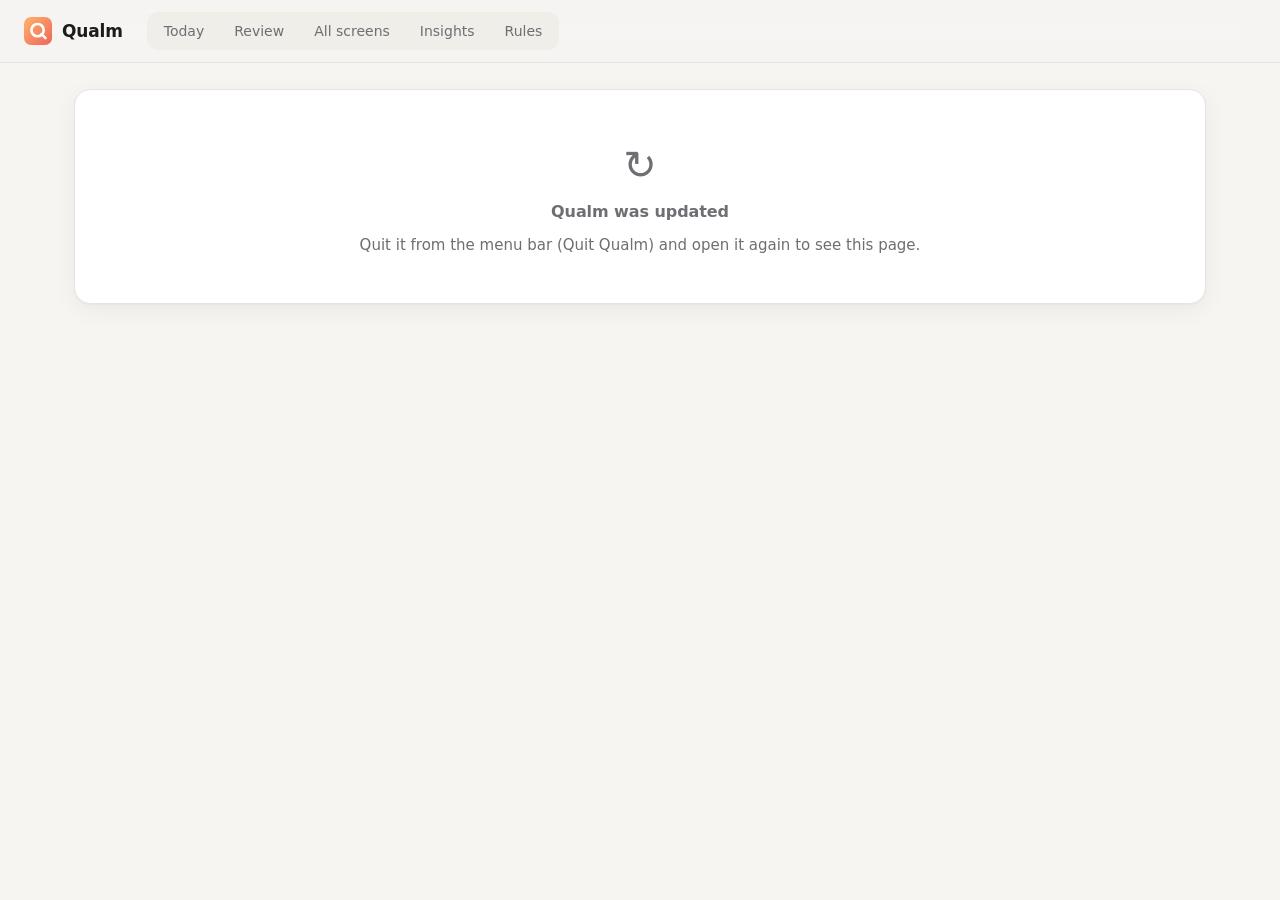
==== commit 0ff9a1d5: "A fresh user can set up and change Qualm from the app or through Claude Code A night-long audit of Q" ====
--- a/src/qualm/dashboard.html
+++ b/src/qualm/dashboard.html
@@ -8,7 +8,7 @@
 :root {
   --bg:#f6f5f2; --card:#ffffff; --ink:#1c1c1e; --mute:#6e6e73; --faint:#a1a1a6; --line:#e6e4df; --soft:#f0eee9;
   --accent:#f3814e; --accent2:#ffb36b; --accentbg:#fdeee4;
-  --back:#3fae6a; --snooze:#e9a23b; --fine:#6f86b8; --never:#a07cc5; --open:#cfccc6;
+  --back:#3fae6a; --session:#35a39c; --snooze:#e9a23b; --fine:#6f86b8; --never:#a07cc5; --open:#cfccc6;
   --focus:#2f9fd8; --focusbg:#e3f3fb;
   --red:#c8372d; --redbg:#fbeae8; --amber:#9a5700; --amberbg:#fcf0dc; --blue:#1f5fbf; --bluebg:#e7effb; --green:#1e7b3c; --greenbg:#e4f3e9;
   --shadow:0 1px 2px rgba(0,0,0,.04), 0 6px 24px rgba(0,0,0,.05);
@@ -35,7 +35,9 @@
 .chip { display:inline-flex; align-items:center; gap:6px; padding:5px 11px; border-radius:20px; font-size:13px; font-weight:500; background:var(--soft); color:var(--mute); }
 .chip .dot { width:7px; height:7px; border-radius:50%; background:var(--back); }
 .chip.focus { background:var(--focusbg); color:var(--focus); } .chip.focus .dot { background:var(--focus); }
-.chip.paused { background:var(--amberbg); color:var(--amber); } .chip.paused .dot { background:var(--snooze); }
+.chip.paused, .chip.warn { background:var(--amberbg); color:var(--amber); } .chip.paused .dot, .chip.warn .dot { background:var(--snooze); }
+.chip.off .dot { background:var(--faint); }
+.notice { margin:0 0 16px; padding:12px 16px; border-radius:12px; background:var(--amberbg); color:var(--amber); font-size:14px; }
 .wrap { max-width:1180px; margin:0 auto; padding:26px 24px 60px; }
 .muted { color:var(--mute); } .faint { color:var(--faint); } .small { font-size:13px; }
 kbd { font:12px ui-monospace, SFMono-Regular, monospace; border:1px solid var(--line); border-bottom-width:2px; border-radius:5px; padding:0 5px; background:var(--card); color:var(--mute); }
@@ -51,7 +53,7 @@
 .card { background:var(--card); border:1px solid var(--line); border-radius:16px; padding:18px 20px; box-shadow:var(--shadow); }
 .grid { display:grid; gap:16px; }
 .g2 { grid-template-columns:repeat(2, minmax(0,1fr)); } .g4 { grid-template-columns:repeat(4, minmax(0,1fr)); } .g3 { grid-template-columns:repeat(3, minmax(0,1fr)); }
-@media (max-width:900px) { .g2, .g3, .g4 { grid-template-columns:1fr 1fr; } }
+@media (max-width:900px) { .g4 { grid-template-columns:1fr 1fr; } .g2, .g3 { grid-template-columns:1fr; } }
 .stat .v { font-size:34px; font-weight:700; letter-spacing:-.02em; line-height:1.1; font-variant-numeric:tabular-nums; }
 .stat .k { font-size:13px; color:var(--mute); margin-top:4px; }
 .stat .sub { font-size:12px; color:var(--faint); margin-top:2px; }
@@ -72,6 +74,7 @@
 .seg button.on { background:var(--card); color:var(--ink); box-shadow:0 1px 2px rgba(0,0,0,.12); }
 .empty { text-align:center; padding:46px 20px; color:var(--mute); }
 .empty .big { font-size:40px; margin-bottom:6px; }
+.empty a, .notice a { color:inherit; } a[data-act], a[data-goto] { cursor:pointer; text-decoration:underline; }
 .list-plain > div { padding:9px 0; border-top:1px solid var(--line); } .list-plain > div:first-child { border-top:0; }
 .quote { font-size:15px; } .quote::before { content:"“"; color:var(--faint); } .quote::after { content:"”"; color:var(--faint); }
 
@@ -80,6 +83,8 @@
 .progress .track { flex:1; height:6px; background:var(--soft); border-radius:3px; overflow:hidden; }
 .progress .fill { height:100%; background:var(--back); }
 .one { display:grid; grid-template-columns:minmax(0,1.35fr) minmax(0,1fr); gap:24px; }
+@media (max-width:700px) { .one { grid-template-columns:1fr; } }
+.before { margin:14px 0 -6px; font-size:14px; color:var(--mute); }
 .one img { width:100%; border-radius:12px; border:1px solid var(--line); display:block; cursor:zoom-in; }
 .noshot { aspect-ratio:16/10; border-radius:12px; background:var(--soft); display:flex; align-items:center; justify-content:center; color:var(--mute); }
 .title { font-size:19px; font-weight:650; overflow-wrap:anywhere; letter-spacing:-.01em; }
@@ -117,11 +122,16 @@
 .opts { display:flex; gap:8px; align-items:center; margin-bottom:12px; flex-wrap:wrap; }
 .opts input[type=search] { min-width:260px; }
 .opts button.on { background:var(--ink); color:var(--card); border-color:var(--ink); }
+.scroll { overflow-x:auto; }
 table.list { width:100%; border-collapse:collapse; font-size:14px; }
+table.list td.when { white-space:nowrap; }
 table.list td { padding:8px 10px; border-top:1px solid var(--line); vertical-align:middle; }
 table.list tr { cursor:pointer; } table.list tr:hover td { background:var(--soft); }
 table.list img { width:68px; height:42px; object-fit:cover; border-radius:6px; display:block; }
 table.list .t { max-width:480px; overflow:hidden; text-overflow:ellipsis; white-space:nowrap; }
+@media (max-width:900px) { table.list .t { max-width:220px; } table.list .tag { white-space:normal; } }
+.more { display:flex; gap:14px; align-items:center; justify-content:center; padding:12px 0 4px; font-size:13px; color:var(--mute); }
+.more a { color:var(--mute); cursor:pointer; }
 .tag { display:inline-block; border-radius:6px; padding:1px 8px; font-size:12px; font-weight:600; white-space:nowrap; }
 .tag.intervene { background:var(--accentbg); color:var(--accent); } .tag.allow { background:var(--amberbg); color:var(--amber); }
 .tag.count { background:var(--bluebg); color:var(--blue); } .tag.none, .tag.skip { background:var(--soft); color:var(--mute); }
@@ -130,8 +140,13 @@
 /* rules */
 .rule { display:grid; grid-template-columns:auto minmax(0,1fr) auto; gap:14px; align-items:start; padding:14px 0; border-top:1px solid var(--line); }
 .rule:first-of-type { border-top:0; }
-.rule .id { font-weight:650; } .rule .sum { color:var(--mute); font-size:14px; margin-top:2px; }
-.rule.off .id, .rule.off .sum { opacity:.5; }
+.rule .id { font-weight:650; overflow-wrap:anywhere; } .rule .sum { color:var(--mute); font-size:14px; margin-top:2px; overflow-wrap:anywhere; }
+.rule details { margin-top:4px; } .rule details pre { margin:6px 0 0; }
+.rid { font:12px ui-monospace, SFMono-Regular, monospace; color:var(--faint); font-weight:400; margin-left:6px; }
+#excRule { max-width:40%; text-overflow:ellipsis; }
+.x { border:0; background:none; padding:0 6px; color:var(--faint); font-size:15px; line-height:1; }
+.x:hover { color:var(--red); }
+.rule.off .id, .rule.off .sum, .rule.off details { opacity:.5; }
 .switch { position:relative; width:42px; height:25px; border-radius:13px; background:var(--open); border:0; padding:0; cursor:pointer; transition:background .2s; flex:none; margin-top:2px; }
 .switch::after { content:""; position:absolute; top:3px; left:3px; width:19px; height:19px; border-radius:50%; background:#fff; box-shadow:0 1px 3px rgba(0,0,0,.25); transition:left .2s; }
 .switch.on { background:var(--back); } .switch.on::after { left:20px; }
@@ -140,7 +155,8 @@
 table.tune th { font-size:12px; color:var(--mute); font-weight:500; border-top:0; }
 #zoom { position:fixed; inset:0; background:rgba(0,0,0,.82); display:none; align-items:center; justify-content:center; z-index:10; cursor:zoom-out; }
 #zoom img { max-width:94vw; max-height:94vh; border-radius:10px; }
-.toast { position:fixed; bottom:22px; left:50%; transform:translateX(-50%); background:var(--ink); color:var(--card); padding:9px 16px; border-radius:10px; font-size:13px; display:none; z-index:20; box-shadow:var(--shadow); }
+.toast { position:fixed; bottom:22px; left:50%; transform:translateX(-50%); background:var(--ink); color:var(--card); padding:9px 16px; border-radius:10px; font-size:13px; display:none; z-index:20; box-shadow:var(--shadow); max-width:min(640px, 92vw); }
+.toast.error { background:#c8372d; color:#fff; cursor:pointer; }
 .heat td { width:calc(100% / 25); height:18px; border-radius:3px; }
 .heat { border-collapse:separate; border-spacing:2px; width:100%; table-layout:fixed; }
 .heat th { font-size:10px; color:var(--faint); font-weight:500; }
@@ -154,148 +170,141 @@
     <a data-tab="insights">Insights</a>
     <a data-tab="rules">Rules</a>
   </div>
-  <div class="right"><span id="mode" class="small faint"></span><span id="state"></span></div>
+  <div class="right"><span id="state"></span></div>
 </nav>
 <div class="wrap" id="view"></div>
 <div id="zoom"><img alt=""></div>
 <div class="toast" id="toast"></div>
 <script>
 "use strict";
-let D = null;
-let tab = location.hash.slice(1) || "today", pos = 0, quiet = false, search = "", listFilter = "all";
+let D = null, V = "", seq = 0;  // the data on the page, its version (the server answers "same" while it holds), the latest request
+let tab = location.hash.slice(1) || "today", pos = 0, quiet = false, search = "", listFilter = "all", older = false;
+let qn = 20, rn = 100;  // review cards and All screens rows to ask for; more as you go
+let pinned = null;    // a screen opened from All screens: its card, before the queue
 let pick = null;      // while answering "wrong": the set of rule ids the page really is
 let showDetails = false, focusLen = 50;
+const openPatterns = new Set();  // rules whose address patterns you opened, kept open across refreshes
+const PAGE_VERSION = "__PAGE_VERSION__";  // filled in by the server: sent back with each request, so a tab from before an update knows
 const $ = s => document.querySelector(s);
 const esc = s => String(s == null ? "" : s).replace(/[&<>"']/g, c => ({"&":"&amp;","<":"&lt;",">":"&gt;",'"':"&quot;","'":"&#39;"}[c]));
-const OUT = {back:["Went back","var(--back)"], snooze:["Unlocked","var(--snooze)"], fine:["Not this one","var(--fine)"], never:["Never here","var(--never)"], open:["No answer","var(--open)"]};
-function toast(t) { const el = $("#toast"); el.textContent = t; el.style.display = "block"; clearTimeout(el.tm); el.tm = setTimeout(() => { el.style.display = "none"; }, 1800); }
-
-async function load() {
-  const r = await (await fetch("/api/data")).json();
-  if (r.error) { $("#view").innerHTML = '<div class="card empty"><div class="big">!</div><h2>Can\'t read your setup</h2><div class="muted">' + esc(r.error) + "</div></div>"; return; }
-  D = r; render();
-}
-async function post(path, body) {
-  const r = await (await fetch(path, {method:"POST", headers:{"Content-Type":"application/json"}, body:JSON.stringify(body)})).json();
-  if (r.error) { toast(r.error); return false; }
-  D = r; return true;
-}
-
-// ---- model of the data -------------------------------------------------
+// A qualm command as this Mac's terminal runs it (agent.command(): plain `qualm` only when it's on PATH), and the same in the server's own messages.
+const cmd = s => "<code>" + esc(D.command + " " + s) + "</code>";
+const ours = t => String(t).replace(/`qualm /g, "`" + D.command + " ");
+const OUT = {back:["Went back","var(--back)"], session:["Checked in","var(--session)"], snooze:["Unlocked","var(--snooze)"], fine:["Not this one","var(--fine)"], never:["Never here","var(--never)"], open:["No answer","var(--open)"]};
+const WRITES = "Qualm writes here as you use your Mac. Keep it running (it lives in the menu bar) and browse as usual.";  // day 0
+function toast(t, error) {
+  const el = $("#toast"); el.textContent = t; el.className = "toast" + (error ? " error" : ""); el.style.display = "block";
+  // A confirmation goes quickly; an error stays long enough to read, or until clicked.
+  clearTimeout(el.tm); el.tm = setTimeout(() => { el.style.display = "none"; }, error ? Math.max(6000, 70 * t.length) : 1800);
+}
+
+async function load(force) {
+  const n = ++seq;
+  const qs = new URLSearchParams({v: force ? "" : V, quiet: quiet ? 1 : 0, qn: qn, rn: rn, q: search, f: listFilter, older: older ? 1 : 0, page: PAGE_VERSION});
+  let res, r;
+  try { res = await fetch("/api/data?" + qs); r = res.status === 404 ? null : await res.json(); } catch (err) { if (n === seq) gone(); return; }
+  if (n !== seq || r && r.same) return;
+  if (r && r.reload) { updated(r.error); return; }
+  if (r && r.error) { $("#view").innerHTML = '<div class="card empty"><div class="big">!</div><h2>Can\'t read Qualm\'s data</h2><div class="muted">' + esc(r.error) + "</div></div>"; return; }
+  if (!r || !r.queue) {  // a Qualm started before this page changed: its server doesn't know what the page asks
+    $("#view").innerHTML = '<div class="card empty"><div class="big">↻</div><h2>Qualm was updated</h2><div class="muted">Quit it from the menu bar (Quit Qualm) and open it again to see this page.</div></div>';
+    return;
+  }
+  D = r; V = r.v; render();
+}
+function gone() { $("#state").innerHTML = chipHtml(["off", "Not running", "The dashboard can't reach Qualm: open it again, then reload this page."]); }
+// Qualm was updated since this tab opened: load its page, once; if that didn't help, say so.
+function updated(msg) {
+  const last = +sessionStorage.getItem("qualm-reloaded") || 0;
+  if (Date.now() - last > 60000) { sessionStorage.setItem("qualm-reloaded", Date.now()); location.reload(); return; }
+  $("#view").innerHTML = '<div class="card empty"><div class="big">↻</div><h2>Qualm was updated</h2><div class="muted">' + esc(msg) + "</div></div>";
+}
+// Changes go to the server; then the page asks for what it shows again.
+async function post(path, body, done) {
+  let r;
+  try { r = await (await fetch(path, {method:"POST", headers:{"Content-Type":"application/json", "X-Qualm-Page":PAGE_VERSION}, body:JSON.stringify(body)})).json(); }
+  catch (err) { gone(); toast("Qualm isn't running: open it, then try again.", true); return false; }
+  if (r.error) { toast(r.error, true); return false; }  // from a tab older than Qualm: "reload this page", nothing changed
+  if (done) done();
+  await load(true);
+  return true;
+}
+
+// ---- words for what the log says ------------------------------------------
+function rule(id) { return D.rules.find(r => r.id === id); }
+function name(id) { const r = rule(id); return r ? r.name : id; }  // a removed rule keeps its id
 function ruleName(r) {
   const t = r.text || "";
   const cut = t.split(/,? such as |[,:;，：；(（]/)[0];
   return cut.length > 60 ? cut.slice(0, 57) + "…" : cut;
 }
-function outcome(j) {
-  // Decisions for a rule you've since removed don't count.
-  const ids = new Set(D.rules.map(r => r.id));
-  const a = j.decisions.filter(d => !d.rule || ids.has(d.rule)).map(d => d.action);
-  for (const k of ["intervene", "allow", "count", "skip"]) if (a.includes(k)) return k;
-  return "none";
-}
-function nearMiss(j) {
-  if (!j.p_hit) return 0;
-  let m = 0;
-  for (const rid in j.p_hit) { const t = (j.thresholds || {})[rid] || 0.5; m = Math.max(m, j.p_hit[rid] / t); }
-  return m;
-}
-// One entry per page (URL, or app + title): the latest detailed judgement of it.
-function screens() {
-  const by = new Map();
-  for (const j of D.judgements) {
-    if ((j.screen.window_title === "Qualm" || j.screen.window_title === "SeeNot") && !j.screen.url) continue;  // our own panel
-    const key = j.screen.url || (j.screen.app + "|" + (j.screen.window_title || ""));
-    const e = by.get(key) || {key, items:[]};
-    e.items.push(j); by.set(key, e);
-  }
-  const out = [];
-  for (const e of by.values()) {
-    const detailed = e.items.filter(j => j.p_hit);
-    e.j = detailed.length ? detailed[detailed.length - 1] : e.items[e.items.length - 1];
-    e.review = null;
-    for (const j of e.items) if (D.reviews[j.id]) e.review = D.reviews[j.id];
-    e.first = e.items[0].at; e.last = e.items[e.items.length - 1].at;
-    e.shot = e.j.shot || (e.items.slice().reverse().find(j => j.shot) || {}).shot;
-    out.push(e);
-  }
-  return out;
-}
-// Similar screens: the same site and kind of page, with ids blanked out
-// (youtube.com/shorts/*, reddit.com/r/*/comments/*), and the same outcome.
-function looksLikeId(seg) { return /\d/.test(seg) || seg.length >= 12 || /^[A-Za-z0-9_-]{8,}$/.test(seg) && /[A-Z]/.test(seg) && /[a-z]/.test(seg); }
-function simKey(e) {
-  const j = e.j;
-  let where = j.screen.app;
-  if (j.screen.url && /^https?:/.test(j.screen.url)) {
-    try {
-      const u = new URL(j.screen.url);
-      const segs = u.pathname.split("/").filter(Boolean).slice(0, 4).map(x => looksLikeId(x) ? "*" : x);
-      if (segs[0] === "r" && segs.length > 1) segs[1] = "*";
-      where = u.hostname.replace(/^www\./, "") + "/" + segs.join("/");
-    } catch (err) { where = j.screen.url; }
-  }
-  const acts = j.decisions.filter(d => d.rule).map(d => d.action + ":" + d.rule).sort().join(",");
-  return where + "|" + outcome(j) + "|" + acts;
-}
-function similarGroups(list) {
-  const by = new Map();
-  for (const e of list) { const k = simKey(e); if (!by.has(k)) by.set(k, []); by.get(k).push(e); }
-  return [...by.values()].map(members => {
-    members.sort((a, b) => (b.last < a.last ? -1 : 1));
-    return {key: members[0].key, rep: members[0], members: members};
-  });
-}
-const PRIORITY = {intervene:0, allow:1, count:2, none:3, skip:4};
-function queue() {
-  const open = screens()
-    .filter(e => e.j.p_hit && !(e.review && e.review.verdict))
-    .filter(e => quiet || outcome(e.j) !== "none" || nearMiss(e.j) >= 0.5);
-  // Within each outcome, closest calls first: your answer there moves a
-  // threshold the most. URL-pattern hits are certain, so they go last.
-  return similarGroups(open)
-    .sort((a, b) => (PRIORITY[outcome(a.rep.j)] - PRIORITY[outcome(b.rep.j)]) ||
-                    (closeness(a.rep.j) - closeness(b.rep.j)) || (b.members.length - a.members.length) ||
-                    (b.rep.last < a.rep.last ? -1 : 1));
-}
-function closeness(j) {
-  if (!j.p_hit) return 99;
-  const byPattern = new Set(j.decisions.filter(d => d.reason === "matches URL pattern").map(d => d.rule));
-  let best = 99;
-  for (const rid in j.p_hit) {
-    if (byPattern.has(rid)) continue;
-    const t = (j.thresholds || {})[rid] || 0.5;
-    best = Math.min(best, Math.abs(Math.log(Math.max(j.p_hit[rid], 1e-3) / t)));
-  }
-  return best;
+const pct = p => Math.round(p * 100) + "%";
+const PAGE = {feed:"a feed", single_item:"a single page", search:"a search", work:"a work tool", other:"another page"};
+const WORDS = {"matches URL pattern": "the address is one of this rule's sites", "an entertainment feed": "it's a feed of recommendations, for entertainment",
+  "opened on purpose": "you opened it on purpose", "work tool": "it looked like a work tool", "learning material": "it looked like learning material",
+  "search results": "it looked like search results: what you open from them is judged",
+  "sensitive page": "it looked private (a sign-in, bank or mail page), so Qualm didn't read it", "app not monitored": "this app is never watched",
+  "paused": "Qualm was paused", "allowed URL": "the address is on your allow list", "Qualm's own page": "it's Qualm's own page"};
+// The policy's reasons in words: "p_hit 0.45 >= 0.30" -> "it scored 45%; this rule steps in at 30%".
+function plain(reason) {
+  let m;
+  if ((m = /^p_hit ([\d.]+) >= ([\d.]+)$/.exec(reason || ""))) return "it scored " + pct(+m[1]) + "; this rule steps in at " + pct(+m[2]);
+  if (/^too little on screen to judge/.test(reason)) return "there was too little on screen to judge";
+  if ((m = /^left within (.+)$/.exec(reason || ""))) return "you left within " + m[1] + ", before it was due";
+  return WORDS[reason] || reason || "";
 }
 function said(j) {
-  const o = outcome(j);
+  const o = j.outcome;
   const ds = j.decisions.filter(d => d.action === o);
-  const rules = ds.map(d => "<b>" + esc(d.rule) + "</b>").join(", ");
-  const why = ds.map(d => esc(d.reason)).filter(Boolean).join("; ");
-  if (o === "intervene") return {cls:"intervene", text:"Qualm popped up: this looks like " + rules, why:"because " + why + (j.focus ? " · during focus: " + esc(j.focus) : "")};
+  const names = ds.map(d => "<b>" + esc(name(d.rule)) + "</b>").join(", ");
+  const why = [...new Set(ds.map(d => plain(d.reason)).filter(Boolean))].map(esc).join("; ");
+  if (o === "intervene") {  // the app shows the first hit's pop-up
+    const more = ds.slice(1).map(d => esc(name(d.rule)));
+    return {cls:"intervene", text:"Qualm popped up: this looks like <b>" + esc(name(ds[0].rule)) + "</b>" + (more.length ? " <span class=\"small\">(" + more.join(", ") + " matched too)</span>" : ""),
+            why:"because " + esc(plain(ds[0].reason)) + (j.focus ? " · during focus: " + esc(j.focus) : "")};
+  }
   if (o === "allow") {
     let w = why;
-    if (why.includes("opened on purpose") && j.came_from) w += " (you came from a " + esc(j.came_from.page_kind) + " page)";
-    return {cls:"allow", text:"Qualm let it through: it matched " + rules + " but an exemption applied", why:w};
-  }
-  if (o === "count") return {cls:"count", text:"Qualm counted time toward " + rules, why:why};
-  if (o === "skip") return {cls:"none", text:"Not judged", why:why};
+    if (ds.some(d => d.reason === "opened on purpose") && j.came_from) w += " (you came from " + esc(PAGE[j.came_from.page_kind] || "another page") + ")";
+    return {cls:"allow", text:"Qualm let it through: it matched " + names + ", but an exemption applied", why:w};
+  }
+  if (o === "count") return {cls:"count", text:"Qualm counted time toward " + names, why:why};
+  if (o === "skip") {
+    if (ds.some(d => /^left within/.test(d.reason))) return {cls:"none", text:"Qualm would have popped up (" + names + "), but you left first", why:why};
+    return {cls:"none", text:"Not judged", why:why};
+  }
   const top = j.p_hit ? Object.entries(j.p_hit).sort((a, b) => b[1] - a[1])[0] : null;
-  return {cls:"none", text:"Qualm did nothing", why: top ? "closest rule: " + esc(top[0]) + " at " + top[1].toFixed(2) + " (needs " + esc((j.thresholds || {})[top[0]]) + ")" : ""};
+  const t = top && (j.thresholds || {})[top[0]];
+  return {cls:"none", text:"Qualm did nothing", why: top ? "closest: " + esc(name(top[0])) + ", it scored " + pct(top[1]) + (t ? "; it steps in at " + pct(t) : "") : ""};
 }
 function flagged(j) { return new Set(j.decisions.filter(d => d.action === "intervene" || d.action === "count" || d.action === "allow").map(d => d.rule)); }
-const hm = iso => iso.slice(11, 16);
-const clock = t => new Date(t * 1000).toTimeString().slice(0, 5);
+// What the page may really be: the rules on now, and any this screen was judged by (even if off since).
+function pickRules(j) { const f = flagged(j); return D.rules.filter(r => r.enabled || f.has(r.id)); }
+// When a pause or session ends, as the menu bar and `qualm pause` say it: "22:34" today, "Mon 09:00" in the next six days, "Oct 5 09:00" after.
+function clock(t) {
+  const d = new Date(t * 1000), n = new Date(), hm = d.toTimeString().slice(0, 5);
+  const days = Math.round((new Date(d.getFullYear(), d.getMonth(), d.getDate()) - new Date(n.getFullYear(), n.getMonth(), n.getDate())) / 864e5);
+  return days === 0 ? hm : days > 0 && days < 7 ? d.toLocaleDateString(undefined, {weekday:"short"}) + " " + hm
+    : d.toLocaleDateString(undefined, {month:"short", day:"numeric"}) + " " + hm;
+}
+const day = d => d.getFullYear() + "-" + String(d.getMonth() + 1).padStart(2, "0") + "-" + String(d.getDate()).padStart(2, "0");
+// "22:34" today, "yesterday 22:34", else "Sep 21, 22:34".
+function when(iso) {
+  const now = new Date(), y = new Date(now.getFullYear(), now.getMonth(), now.getDate() - 1), t = iso.slice(11, 16);
+  if (iso.slice(0, 10) === day(now)) return t;
+  if (iso.slice(0, 10) === day(y)) return "yesterday " + t;
+  return new Date(iso.slice(0, 10) + "T12:00:00").toLocaleDateString(undefined, {month:"short", day:"numeric"}) + ", " + t;
+}
 
 // ---- small SVG charts ----------------------------------------------------
 // Stacked bars: cols = [{label, parts:{key:n}}], keys in stacking order.
 function stacked(cols, keys, colors, h = 150) {
   const w = 540, pad = 22, bw = (w - pad) / cols.length;
-  const max = Math.max(1, ...cols.map(c => keys.reduce((n, k) => n + (c.parts[k] || 0), 0)));
+  const most = Math.max(0, ...cols.map(c => keys.reduce((n, k) => n + (c.parts[k] || 0), 0)));
+  const max = most > 1 ? 2 * Math.ceil(most / 2) : 1;  // an even top, so the middle line is a whole number too
   let s = '<svg viewBox="0 0 ' + w + " " + (h + 20) + '" width="100%" role="img">';
-  for (const f of [0.5, 1]) s += '<line x1="' + pad + '" x2="' + w + '" y1="' + (h - f * (h - 8)) + '" y2="' + (h - f * (h - 8)) + '" stroke="var(--line)" stroke-dasharray="2 3"/><text x="0" y="' + (h - f * (h - 8) + 4) + '">' + Math.round(f * max) + "</text>";
+  for (const f of [0.5, 1]) s += '<line x1="' + pad + '" x2="' + w + '" y1="' + (h - f * (h - 8)) + '" y2="' + (h - f * (h - 8)) + '" stroke="var(--line)" stroke-dasharray="2 3"/>' +
+    (Number.isInteger(f * max) ? '<text x="0" y="' + (h - f * (h - 8) + 4) + '">' + f * max + "</text>" : "");
   cols.forEach((c, i) => {
     let y = h;
     const x = pad + i * bw + bw * 0.18, bwi = bw * 0.64;
@@ -309,11 +318,72 @@
   });
   return s + "</svg>";
 }
-function bars(vals, labels, color, h = 120, fmt = v => v) {
+function bars(vals, labels, color, h = 120) {
   return stacked(vals.map((v, i) => ({label: labels[i], short: labels[i], parts: {v}})), ["v"], {v: color}, h);
 }
 
+// ---- what keeps Qualm from watching ----------------------------------------
+function modelDown() { const m = D.status.model; return m && m !== "ok" && m !== "starting"; }
+// The hosted model's trouble as the menu bar tells it (app.TROUBLE): the chip, the menu's words, why, and what to do.
+const TROUBLE = {
+  nokey: ["No key saved", "No TypeSafe key is saved", "The hosted model needs one, so new screens aren't judged", "Add a TypeSafe key"],
+  key: ["Key doesn't work", "Your TypeSafe key doesn't work", "TypeSafe turned it down, so new screens aren't judged", "Add a key that works"],
+  quota: ["Usage limit reached", "TypeSafe's usage limit is reached", "Until it resets, new screens aren't judged", "Add a key with room left"],
+  down: ["TypeSafe not answering", "TypeSafe isn't answering", "Until it does, new screens aren't judged", "Check your internet connection"],
+};
+function chip() {
+  const S = D.session, A = D.status, T = TROUBLE[A.trouble];
+  if (!A.running) return ["off", "Not running", "Qualm isn't running, so nothing is watched."];
+  if (S.focus) return ["focus", "Focus · " + Math.max(1, Math.round((S.focus.until - S.now) / 60)) + " min", S.focus.intent];
+  if (S.paused_until > S.now) return ["paused", "Paused until " + clock(S.paused_until), "Nothing is judged until then."];
+  if (A.accessibility === false) return ["warn", "Needs Accessibility", "Qualm can only see app names."];
+  if (T) return ["warn", T[0], T[1]];
+  if (modelDown()) return ["warn", "Model not answering", "New screens aren't judged until it answers."];
+  if (D.problem) return ["warn", "Can't read your rules", ours(D.problem)];  // on hosted, nothing is asked meanwhile: not "Starting…"
+  if (A.model === "starting") return ["", "Starting…", "Waiting for the model's first answer."];
+  if (!D.rules.some(r => r.enabled && r.active)) return ["off", "No rules on now", "Qualm won't step in anywhere right now."];
+  return ["", "Watching", "Qualm is reading the front window."];
+}
+function chipHtml(c) { return '<span class="chip ' + c[0] + '" title="' + esc(c[2]) + '"><span class="dot"></span>' + esc(c[1]) + "</span>"; }
+function notice() {
+  const A = D.status, S = D.session;
+  let t = "";
+  if (!A.running) t = "<b>Qualm isn't running</b>, so nothing is being watched. Open Qualm (it lives in the menu bar), or run " + cmd("app") + " in a terminal.";
+  else if (S.paused_until > S.now) t = "";
+  else if (A.accessibility === false) t = "<b>Qualm can only see app names.</b> Turn Qualm on in System Settings › Privacy &amp; Security › Accessibility; Qualm picks it up by itself, without a restart.";
+  else if (TROUBLE[A.trouble]) {  // in the menu's words, with its fixes (app.Controller._set_trouble)
+    const T = TROUBLE[A.trouble], menu = "Qualm's menu in the menu bar (Model)";
+    t = "<b>" + T[1] + ".</b> " + T[2] + "; a rule's own sites still step in. " + (A.trouble === "down"
+      ? T[3] + (A.local ? ", or use the model on this Mac from " + menu + "." : ".")
+      : T[3] + " from " + menu + (A.local ? ", or use the model on this Mac from the same menu." : "."));
+  }
+  else if (modelDown()) t = "<b>The model" + (D.backend === "kev" ? " on this Mac" : "") + " isn't answering</b>, so new screens aren't judged; a rule's own sites still step in." +
+    (D.backend === "kev" ? " It takes a minute or two to start (longer the first time), and Qualm restarts it if it stops; Qualm's menu in the menu bar says what it's doing." : "");
+  else if (!D.problem && !D.rules.some(r => r.enabled)) t = "<b>Every rule is off</b>, so Qualm won't step in anywhere. Switch one on in <a href=\"#rules\" data-goto=\"rules\">Rules</a>.";
+  return t ? '<div class="notice">' + t + "</div>" : "";
+}
+// The error names the file and, mostly, `qualm config undo` already: said once, with what else there is to do,
+// and what the app judges with meanwhile, as the app itself says (status.json; an app that doesn't say keeps what it had).
+function problem() {
+  if (!D.problem) return "";
+  // The error advises `config undo` only when it has a version to go back to (config.undo_to), as D.undo says.
+  const p = ours(D.problem), A = D.status, named = p.includes(D.rules_file), undo = p.includes("config undo");
+  const uses = !A.running ? "Qualm starts on " + esc(D.starts_on || "the starter rules")
+    : "the app judges with " + esc(A.rules || "the rules it last loaded") +
+      (A.hosted_off ? ", and sends nothing to TypeSafe (only a rule's own sites and apps step in)" : "");
+  return '<div class="notice"><b>Qualm can\'t read your rules file' + (named ? "" : " (" + esc(D.rules_file) + ")") + ".</b> " +
+    esc(p).replace(/`([^`]+)`/g, "<code>$1</code>") + "<br>Until it's fixed, " + uses + ". This page can't change your rules until then. " +
+    "“Edit rules file…” in the menu bar opens it" + (undo || !D.undo ? "" : ", " + cmd("config undo") + " goes back to " + esc(D.undo)) +
+    ", or ask your AI agent to fix it (“Change rules with your AI agent…”).</div>";
+}
+
 // ---- today ----------------------------------------------------------------
+// A pause planned for later (`qualm pause --from`): said on the card whatever else is going on.
+function planned() {
+  const L = D.session.pause_later;
+  return L ? '<div class="small muted" style="margin-top:10px">A pause is planned from ' + clock(L.from) + " until " + clock(L.until) +
+    ": nothing is judged then. The menu bar's “Cancel the pause…” calls it off.</div>" : "";
+}
 function sessionCard() {
   const S = D.session, f = S.focus, paused = S.paused_until > S.now;
   let h = '<div class="card session">';
@@ -327,48 +397,57 @@
     h += '<h2><span class="chip paused"><span class="dot"></span>Paused until ' + clock(S.paused_until) + "</span></h2>" +
       '<div class="muted">Nothing is judged until then.</div><div class="save"><button class="primary" data-act="resume">Resume now</button></div>';
   } else {
-    h += '<h2>Start a focus session</h2><div class="small muted">Say what you\'re here to do. Until it ends every rule steps in at once, time caps included, and the pop-up names your intent.</div>' +
+    h += '<h2>Start a focus session</h2><div class="small muted">Say what you\'re here to do. Until it ends every rule steps in at once, check-ins included, and the pop-up names your intent.</div>' +
       '<form id="focusform"><input type="text" id="intent" placeholder="e.g. write the report" autocomplete="off">' +
       '<span class="seg">' + [25, 50, 90].map(m => '<button type="button" data-len="' + m + '" class="' + (m === focusLen ? "on" : "") + '">' + m + " min</button>").join("") + "</span>" +
       '<button class="focusbtn" type="submit">Start</button></form>' +
       '<div class="small faint" style="margin-top:12px">Or <a href="#" data-act="pause30" style="color:var(--mute)">pause everything for 30 minutes</a>.</div>';
   }
-  return h + "</div>";
+  return h + planned() + "</div>";
 }
 function greeting() {
   const hr = new Date().getHours();
   return hr < 5 ? "Late night" : hr < 12 ? "Good morning" : hr < 18 ? "Good afternoon" : "Good evening";
 }
 function todayView() {
-  const I = D.insights, day = I.days[I.days.length - 1], o = I.outcomes[day];
+  const I = D.insights, today = I.days[I.days.length - 1], o = I.outcomes[today];
   const shown = Object.values(o).reduce((a, b) => a + b, 0), answered = shown - o.open;
   const reviewedN = I.trust.right + I.trust.wrong;
   const date = new Date().toLocaleDateString(undefined, {weekday:"long", month:"long", day:"numeric"});
-  let h = '<div style="margin-bottom:18px"><h1>' + greeting() + '</h1><div class="muted">' + date + "</div></div>";
+  let h = '<div style="margin-bottom:18px"><h1>' + greeting() + '</h1><div class="muted">' + date + "</div></div>" + notice();
   h += '<div class="hero">' + sessionCard();
-  const q = queue().length;
+  const q = D.queue.total;
   h += '<div class="card"><h2>Worth a look</h2>' + (q ? '<div class="stat"><div class="v">' + q + '</div><div class="k">' + (q === 1 ? "screen" : "screens") +
       " to review: the closest calls first. Your answers tune the rules.</div></div><div class=\"save\"><button class=\"accent\" data-goto=\"review\">Review now</button></div>"
-      : '<div class="empty" style="padding:18px 0"><div class="big">✓</div>Nothing waiting. New screens show up here as you browse.</div>') + "</div></div>";
+      : '<div class="empty" style="padding:18px 0">' + (D.queue.screens ? '<div class="big">✓</div>Nothing waiting. New screens show up here as you browse.'
+        : "Nothing yet: " + esc(WRITES) + " The screens it read show up here, the closest calls first.") + "</div>") + "</div></div>";
+  const where = {kev: "on this Mac, by the local model", jev: "by TypeSafe's hosted model: each new screen's text is sent to TypeSafe"}[D.backend] || "";
   h += '<div class="grid g4" style="margin-bottom:16px">' +
     stat(shown, "pop-ups today", shown ? "last at " + (lastPopup() || "–") : "none so far") +
     stat(o.back, "times you went back", answered ? Math.round(100 * o.back / answered) + "% of your answers" : "") +
-    stat(I.judged_today, "screens read today", "on this Mac, by the local model") +
+    stat(I.judged_today, "screens read today", where) +
     stat(reviewedN ? Math.round(100 * I.trust.right / reviewedN) + "%" : "–", "right, by your reviews", reviewedN ? I.trust.right + " of " + reviewedN + " pop-ups you reviewed" : "review a few to see") + "</div>";
   h += '<div class="grid g2">';
-  h += '<div class="card"><h2>Budgets today</h2>' + (I.budgets.length ? I.budgets.map(b => {
-    const m = b.minutes[b.minutes.length - 1], lim = b.minutes_per_day, v = b.visits[b.visits.length - 1];
-    return '<div style="margin:10px 0"><div class="row" style="justify-content:space-between"><b>' + esc(b.rule) + '</b><span class="small muted">' +
-      Math.round(m) + (lim ? " of " + lim : "") + " min" + (b.visits_per_day ? " · " + v + " of " + b.visits_per_day + " visits" : "") + "</span></div>" +
-      '<div class="bar" style="margin-top:6px"><div style="width:' + (lim ? Math.min(100, 100 * m / lim) : 0) + '%"></div></div></div>';
-  }).join("") + (D.budgets ? "" : '<div class="small faint">Testing mode is on: every hit pops up at once, so these don\'t fill yet. <code>qualm settings set budgets=true</code></div>')
-    : '<div class="muted small">No time-capped rules.</div>') + "</div>";
+  const todays = (I.sessions || []).filter(c => c.at.slice(0, 10) === today);
+  h += '<div class="card"><h2>Check-ins today</h2>' + ((I.checkins || []).length ? I.checkins.map(b =>
+    '<div class="row" style="justify-content:space-between;margin:8px 0"><b>' + esc(name(b.rule)) + '</b><span class="small muted">' +
+      Math.round(b.minutes[b.minutes.length - 1]) + " min · " + plural(todays.filter(c => c.rule === b.rule).length, "session") + "</span></div>").join("") +
+    (todays.length ? '<div class="list-plain" style="margin-top:10px">' + todays.slice().reverse().map(sessionLine).join("") + "</div>"
+      : '<div class="small faint" style="margin-top:8px">When you arrive at one of these, Qualm asks what for and for how long, and steps in when that time is up.</div>')
+    : '<div class="muted small">No check-in rules are on. A check-in rule asks what for and for how long when you arrive, instead of stepping in at once.</div>') + "</div>";
   h += '<div class="card"><h2>Today, hour by hour</h2>' + timeline() + '<div class="legend">' + Object.keys(OUT).map(k => '<span><i style="background:' + OUT[k][1] + '"></i>' + OUT[k][0] + "</span>").join("") + "</div></div>";
   h += "</div>";
   return h;
 }
+function plural(n, word) { return n + " " + word + (n === 1 ? "" : "s"); }
+function sessionLine(c) {
+  const said = c.minutes + " min", did = c.running ? "running" : c.stayed == null ? "" : c.stayed.toFixed(0) + " min on it";
+  return '<div><span class="quote">' + esc(c["for"] || "no reason given") + '</span>' +
+    (c.running ? ' <span class="chip focus" style="padding:1px 8px;font-size:11px">until ' + clock(c.until) + "</span>" : "") +
+    '<div class="small faint">' + esc(when(c.at)) + " · " + esc(name(c.rule)) + " · said " + said + (c.extended ? " (+" + 5 * c.extended + ")" : "") + (did && !c.running ? " · " + did : "") + "</div></div>";
+}
 function stat(v, k, sub) { return '<div class="card stat"><div class="v">' + esc(v) + '</div><div class="k">' + esc(k) + '</div><div class="sub">' + esc(sub || "") + "</div></div>"; }
-function lastPopup() { const p = D.insights.today; return p.length ? hm(p[p.length - 1].at) : ""; }
+function lastPopup() { const p = D.insights.today; return p.length ? when(p[p.length - 1].at) : ""; }
 function timeline() {
   const w = 520, h = 70, x = t => 18 + (w - 36) * t / 24;
   let s = '<svg viewBox="0 0 ' + w + " " + (h + 18) + '" width="100%" role="img"><line x1="18" x2="' + (w - 18) + '" y1="' + (h / 2) + '" y2="' + (h / 2) + '" stroke="var(--line)" stroke-width="2"/>';
@@ -378,7 +457,7 @@
   D.insights.today.forEach((p, i) => {
     const t = +p.at.slice(11, 13) + p.at.slice(14, 16) / 60;
     s += '<circle cx="' + x(t) + '" cy="' + (h / 2 + (i % 3 - 1) * 11) + '" r="6" fill="' + OUT[p.ended][1] + '" stroke="var(--card)" stroke-width="2"><title>' +
-      hm(p.at) + " · " + esc(p.rule) + " · " + esc(p.title) + " · " + OUT[p.ended][0].toLowerCase() + "</title></circle>";
+      p.at.slice(11, 16) + " · " + esc(name(p.rule)) + " · " + esc(p.title) + " · " + OUT[p.ended][0].toLowerCase() + "</title></circle>";
   });
   if (!D.insights.today.length) s += '<text x="' + (w / 2) + '" y="' + (h / 2 - 12) + '" text-anchor="middle">no pop-ups today</text>';
   return s + "</svg>";
@@ -394,12 +473,12 @@
   let h = '<div style="margin-bottom:18px"><h1>Insights</h1><div class="muted">What happened when Qualm stepped in, over the last two weeks. No score and no streak: a slow week is information, not a failure.</div></div>';
   h += '<div class="grid g2" style="margin-bottom:16px"><div class="card"><h2>How each pop-up ended</h2>' +
     (total ? '<div class="small muted" style="margin-bottom:8px">' + total + " pop-ups in 14 days" + (answered ? "; you went back on " + Math.round(100 * all.back / answered) + "% of the ones you answered." : ".") + "</div>" +
-      stacked(cols, ["back", "snooze", "fine", "never", "open"], Object.fromEntries(Object.entries(OUT).map(([k, v]) => [k, v[1]]))) +
+      stacked(cols, ["back", "session", "snooze", "fine", "never", "open"], Object.fromEntries(Object.entries(OUT).map(([k, v]) => [k, v[1]]))) +
       '<div class="legend">' + Object.keys(OUT).map(k => '<span><i style="background:' + OUT[k][1] + '"></i>' + OUT[k][0] + " " + all[k] + "</span>").join("") + "</div>"
       : '<div class="empty">No pop-ups yet.</div>') + "</div>";
   const wk = Object.keys(I.weeks);
   h += '<div class="card"><h2>Pop-ups per week</h2><div class="small muted" style="margin-bottom:8px">In the one sec study, most of the drop came in the first three weeks, then held. Use settles; it doesn\'t vanish.</div>' +
-    bars(wk.map(k => I.weeks[k]), wk.map(k => k.slice(5)), "var(--accent)") + "</div></div>";
+    (wk.some(k => I.weeks[k]) ? bars(wk.map(k => I.weeks[k]), wk.map(k => k.slice(5)), "var(--accent)") : '<div class="empty">No pop-ups yet.</div>') + "</div></div>";
   // Heatmap: when in the week pop-ups happen.
   const maxh = Math.max(1, ...I.heat.flat());
   const days = ["Mon", "Tue", "Wed", "Thu", "Fri", "Sat", "Sun"];
@@ -409,67 +488,87 @@
       (n ? "color-mix(in srgb, var(--accent) " + Math.round(18 + 82 * n / maxh) + "%, var(--soft))" : "var(--soft)") + '"></td>').join("") + "</tr>").join("") + "</table></div>";
   h += '<div class="grid g2" style="margin-bottom:16px">';
   h += '<div class="card"><h2>Time you asked for, and what for</h2>' + (I.unlocks.length ? '<div class="list-plain">' + I.unlocks.slice().reverse().slice(0, 12).map(u =>
-      '<div><span class="quote">' + esc(u.reason || "no reason given") + '</span><div class="small faint">' + esc(u.at.slice(5, 16).replace("T", " ")) + " · " + esc(u.rule) + (u.minutes ? " · " + esc(u.minutes) + " min" : "") + "</div></div>").join("") + "</div>"
-      : '<div class="muted small">When you use “I need it”, what you said it was for shows up here.</div>') + "</div>";
+      '<div><span class="quote">' + esc(u.reason || "no reason given") + '</span><div class="small faint">' + esc(when(u.at)) + " · " + esc(name(u.rule)) + (u.minutes ? " · " + esc(u.minutes) + " min" : "") + "</div></div>").join("") + "</div>"
+      : '<div class="muted small">When you check in or use “I need it”, what you said it was for shows up here.</div>') + "</div>";
   h += '<div class="card"><h2>Focus sessions</h2>' + (I.focus.length ? '<div class="list-plain">' + I.focus.slice().reverse().slice(0, 10).map(f =>
-      '<div><b>' + esc(f.intent) + '</b>' + (f.running ? ' <span class="chip focus" style="padding:1px 8px;font-size:11px">running</span>' : "") + '<div class="small faint">' + esc(f.at.slice(5, 16).replace("T", " ")) + " · " + f.minutes + " of " + f.planned + " min · " +
+      '<div><b>' + esc(f.intent) + '</b>' + (f.running ? ' <span class="chip focus" style="padding:1px 8px;font-size:11px">running</span>' : "") + '<div class="small faint">' + esc(when(f.at)) + " · " + f.minutes + " of " + f.planned + " min · " +
       (f.popups ? f.popups + " pop-up" + (f.popups > 1 ? "s" : "") + ", went back " + f.back + "×" : "no pop-ups") + "</div></div>").join("") + "</div>"
-      : '<div class="muted small">Start one from the menu bar, the Today tab, or <code>qualm focus write the report</code>.</div>') + "</div>";
+      : '<div class="muted small">Start one from the menu bar, the Today tab, or ' + cmd("focus write the report") + ".</div>") + "</div>";
   h += "</div>";
-  if (I.budgets.length) {
-    h += '<div class="grid g' + Math.min(3, I.budgets.length) + '" style="margin-bottom:16px">' + I.budgets.map(b =>
-      '<div class="card"><h2>' + esc(b.rule) + ' <span class="small muted" style="font-weight:400">minutes a day' + (b.minutes_per_day ? ", budget " + b.minutes_per_day : "") + "</span></h2>" +
-      bars(b.minutes.map(Math.round), I.days.map(d => d.slice(8)), "var(--fine)", 90) + "</div>").join("") + "</div>";
-  }
+  if ((I.checkins || []).length) {
+    const done = I.sessions.filter(c => !c.running && c.how), kept = done.filter(c => !c.extended && c.how !== "new");
+    const any = I.sessions.length || I.checkins.some(b => b.minutes.some(m => m));
+    h += '<div class="card" style="margin-bottom:16px"><h2>Check-ins: what you said, and what you did</h2><div class="small muted" style="margin-bottom:8px">' +
+      (done.length ? done.length + " sessions in 14 days; " + kept.length + " ended when you said, without more time." : "No finished sessions yet.") + "</div>" +
+      (any ? '<div class="grid g' + Math.min(3, I.checkins.length) + '">' + I.checkins.map(b =>
+        "<div><b>" + esc(name(b.rule)) + '</b> <span class="small muted">minutes a day</span>' + (b.minutes.some(m => m) ? bars(b.minutes.map(Math.round), I.days.map(d => d.slice(8)), "var(--session)", 90)
+          : '<div class="small faint" style="margin-top:6px">No time yet.</div>') + "</div>").join("") + "</div>"
+        : '<div class="muted small">When you arrive at ' + I.checkins.map(b => esc(name(b.rule))).join(" or ") + ", Qualm asks what for and for how long; the minutes you spend show up here.</div>") + "</div>";
+  }
+  // The weekly question, once there's something to reflect on: a check-in this week.
   const r = (I.reflections || {})[I.this_week];
-  h += '<div class="grid g2"><div class="card"><h2>This week, one question</h2><div class="muted" style="margin-bottom:10px">Was the time on your budgets worth it? A total can\'t tell time you valued from time that slipped by; you can.</div><div class="choices">' +
+  const reflect = r || (I.sessions || []).some(c => c.at.slice(0, 10) >= I.this_week);
+  h += '<div class="grid g2">';
+  if (reflect) h += '<div class="card"><h2>This week, one question</h2><div class="muted" style="margin-bottom:10px">Was the time you checked in for worth it? A total can\'t tell time you valued from time that slipped by; you can.</div><div class="choices">' +
     [["mostly", "Mostly"], ["mixed", "Mixed"], ["not_really", "Not really"]].map(([k, l]) => '<button data-reflect="' + k + '" class="' + (r && r.answer === k ? "primary" : "") + '">' + l + "</button>").join("") + "</div>" +
     (Object.keys(I.reflections || {}).length > 1 ? '<div class="small faint" style="margin-top:10px">Earlier: ' + Object.values(I.reflections).filter(x => x.week !== I.this_week).slice(-6).map(x => esc(x.week.slice(5)) + " " + esc(x.answer.replace("_", " "))).join(" · ") + "</div>" : "") + "</div>";
   const t = I.trust, n = t.right + t.wrong;
+  const where = {kev: " Everything it reads stays on this Mac.", jev: " It uses TypeSafe's hosted model: the text of each new screen is sent to TypeSafe to be read. Screenshots and your logs stay on this Mac."}[D.backend] || "";
   h += '<div class="card"><h2>Can you trust it?</h2><div class="muted">' + (n ? "You reviewed " + n + " pop-ups and said " + t.right + " were right." : "Review a few pop-ups and this shows how often Qualm was right.") +
-    " “Not this one” taught it " + all.fine + " exception" + (all.fine === 1 ? "" : "s") + " in two weeks; “Never here” silenced " + all.never + " place" + (all.never === 1 ? "" : "s") + ". Everything it reads stays on this Mac.</div></div></div>";
+    " “Not this one” taught it " + all.fine + " exception" + (all.fine === 1 ? "" : "s") + " in two weeks; “Never here” silenced " + all.never + " place" + (all.never === 1 ? "" : "s") + "." + where + "</div></div></div>";
   return h;
 }
 
 // ---- review tab -------------------------------------------------------
+function current() { return pinned || D.queue.cards[pos] || null; }
+function more() {  // near the end of the cards the page has: ask for the next ones
+  const Q = D.queue;
+  if (!pinned && pos >= Q.cards.length - 3 && Q.cards.length < Q.total && qn <= Q.cards.length) { qn = Q.cards.length + 20; load(true); }
+}
 function reviewView() {
-  const q = queue();
-  if (!q.length) {
-    return '<div class="card empty"><div class="big">✓</div><h2>Nothing left to review</h2><div class="muted">New screens show up here as you browse.</div>' +
+  const Q = D.queue;
+  if (!pinned && !Q.total) {
+    if (!Q.screens) return '<div class="card empty"><h2>Nothing to review yet</h2><div class="muted">' + esc(WRITES) + " The screens it read show up here, the closest calls first.</div></div>";
+    return '<div class="card empty"><div class="big">✓</div><h2>Nothing left to review</h2><div class="muted">New screens show up here as you browse.' +
+      (D.older ? "" : ' This looks at the last ' + D.window + ' days: <a data-act="older">include older screens</a>.') + "</div>" +
       '<div style="margin-top:14px"><label class="small"><input type="checkbox" id="quiet" ' + (quiet ? "checked" : "") +
       '> also review screens where Qualm stayed quiet</label></div></div>';
   }
-  if (pos >= q.length) pos = q.length - 1;
-  if (pos < 0) pos = 0;
-  const g = q[pos], e = g.rep, j = e.j, s = said(j);
-  const total = screens().filter(x => x.j.p_hit).length;
-  const reviewed = screens().filter(x => x.review && x.review.verdict).length;
-  const img = e.shot ? '<img src="/shots/' + esc(e.shot) + '" alt="">' : '<div class="noshot">no screenshot for this one</div>';
-  const times = e.items.length > 1 ? " · seen " + e.items.length + "× from " + hm(e.first) + " to " + hm(e.last) : " · " + hm(e.first);
-  let h = '<div class="progress"><span class="small muted">' + (pos + 1) + " of " + q.length + " to review</span>" +
-    '<div class="track"><div class="fill" style="width:' + (total ? Math.round(100 * reviewed / total) : 0) + '%"></div></div>' +
-    '<span class="small muted">' + reviewed + " reviewed</span>" +
+  if (!pinned) pos = Math.max(0, Math.min(pos, Q.total - 1));
+  const g = current();
+  if (!g) { setTimeout(more); return '<div class="card empty"><div class="muted">Loading more screens…</div></div>'; }
+  const j = g.j, s = said(j);
+  const img = g.shot ? '<img src="/shots/' + esc(g.shot) + '" alt="">' : '<div class="noshot">no screenshot for this one</div>';
+  const times = g.seen > 1 ? " · seen " + g.seen + "× from " + when(g.first) + " to " + when(g.last) : " · " + when(g.first);
+  let h = '<div class="progress"><span class="small muted">' + (pinned ? "From All screens" : (pos + 1) + " of " + Q.total + " to review") + "</span>" +
+    '<div class="track"><div class="fill" style="width:' + (Q.screens ? Math.round(100 * Q.reviewed / Q.screens) : 0) + '%"></div></div>' +
+    '<span class="small muted">' + Q.reviewed + " reviewed</span>" +
     '<label class="small muted"><input type="checkbox" id="quiet" ' + (quiet ? "checked" : "") + "> include quiet screens</label></div>";
   h += '<div class="card one"><div>' + img + '</div><div>';
   h += '<div class="title">' + esc(j.screen.window_title || j.screen.app) + '</div>';
   h += '<div class="url">' + esc(j.screen.app) + (j.screen.url ? " · " + esc(j.screen.url) : "") + esc(times) + "</div>";
   h += '<div class="said ' + s.cls + '">' + s.text + (s.why ? '<span class="why">' + s.why + "</span>" : "") + "</div>";
-  if (g.members.length > 1) {
-    h += '<details class="similar"><summary><b>+' + (g.members.length - 1) + " similar " + (g.members.length === 2 ? "page" : "pages") +
-      "</b> with the same result. Your answer applies to all " + g.members.length + ".</summary><div class=\"small muted\" style=\"margin-top:6px\">" +
-      g.members.slice(0, 25).map(m => "· " + esc(m.j.screen.window_title || m.j.screen.url)).join("<br>") +
-      (g.members.length > 25 ? "<br>…and " + (g.members.length - 25) + " more" : "") + "</div></details>";
-  }
+  if (g.ids.length > 1) {
+    h += '<details class="similar"><summary><b>+' + (g.ids.length - 1) + " similar " + (g.ids.length === 2 ? "page" : "pages") +
+      "</b> with the same result. Your answer applies to all " + g.ids.length + ".</summary><div class=\"small muted\" style=\"margin-top:6px\">" +
+      g.titles.map(t => "· " + esc(t)).join("<br>") + (g.ids.length > g.titles.length ? "<br>…and " + (g.ids.length - g.titles.length) + " more" : "") + "</div></details>";
+  }
+  const rv = g.review && g.review.verdict ? g.review : null;
+  if (rv && pick === null) {
+    const yes = Object.keys(rv.rules || {}).filter(k => rv.rules[k] === "yes").map(name);
+    h += '<div class="before">You said: <b>' + (rv.verdict === "right" ? "right" : "wrong") + "</b>" + (yes.length ? " (it's " + esc(yes.join(", ")) + ")" : rv.verdict === "should_not_block" ? " (Qualm should leave it alone)" : "") +
+      (rv.at ? ", " + esc(when(rv.at)) : "") + ". Answering again replaces that.</div>";
+  }
+  const back = pinned ? '<button data-act="skip">Back to the queue <kbd>S</kbd></button>' : '<button data-act="skip">Skip <kbd>S</kbd></button>';
   if (pick === null) {
     h += '<div class="q">Was that right?</div><div class="choices">' +
       '<button class="right" data-act="right">✓ Right <kbd>R</kbd></button>' +
-      '<button class="wrong" data-act="wrong">✗ Wrong <kbd>W</kbd></button>' +
-      '<button data-act="skip">Skip <kbd>S</kbd></button></div>';
+      '<button class="wrong" data-act="wrong">✗ Wrong <kbd>W</kbd></button>' + back + "</div>";
   } else {
     h += '<div class="q">What is this page, really? <span class="small muted">(pick all that apply)</span></div><div class="chips">';
-    D.rules.forEach((r, i) => {
-      h += '<button class="pick ' + (pick.has(r.id) ? "sel" : "") + '" data-pick="' + esc(r.id) + '"><kbd>' + (i + 1) + '</kbd><span><span class="name">' +
-        esc(r.id) + '</span> <span class="desc">' + esc(ruleName(r)) + "</span></span></button>";
+    pickRules(j).forEach((r, i) => {
+      h += '<button class="pick ' + (pick.has(r.id) ? "sel" : "") + '" data-pick="' + esc(r.id) + '">' + (i < 9 ? "<kbd>" + (i + 1) + "</kbd>" : "") + '<span><span class="name">' +
+        esc(r.name) + (r.enabled ? "" : " (off now)") + '</span> <span class="desc">' + esc(ruleName(r)) + "</span></span></button>";
     });
     h += '<button class="pick none ' + (pick.size === 0 ? "sel" : "") + '" data-pick=""><kbd>0</kbd><span><span class="name">None of these</span> ' +
       '<span class="desc">Qualm should leave this page alone</span></span></button></div>' +
@@ -485,81 +584,83 @@
   let h = '<table class="scores">';
   Object.entries(j.p_hit).sort((a, b) => b[1] - a[1]).forEach(([rid, p]) => {
     const t = (j.thresholds || {})[rid] || 0.5;
-    h += "<tr><td>" + esc(rid) + '</td><td><div class="meter"><div class="f ' + (p >= t ? "over" : "") + '" style="width:' + Math.min(100, p * 100) +
-      '%"></div><div class="t" style="left:' + (t * 100) + '%"></div></div></td><td class="small muted">' + p.toFixed(2) + " / needs " + esc(t) + "</td></tr>";
+    h += "<tr><td>" + esc(name(rid)) + '</td><td><div class="meter"><div class="f ' + (p >= t ? "over" : "") + '" style="width:' + Math.min(100, p * 100) +
+      '%"></div><div class="t" style="left:' + (t * 100) + '%"></div></div></td><td class="small muted">' + pct(p) + " · steps in at " + pct(t) + "</td></tr>";
   });
   h += "</table>";
-  const probs = o => o ? Object.entries(o).sort((a, b) => b[1] - a[1]).map(([k, v]) => esc(k) + " " + v.toFixed(2)).join(", ") : "";
-  h += '<div class="small muted" style="margin-top:8px">page: ' + probs(j.page_probs) + "<br>purpose: " + probs(j.purpose_probs) +
-    "<br>came from: " + (j.came_from ? esc(j.came_from.page_kind + " · " + j.came_from.key) : "—") + " · opened on purpose: " + (j.opened_on_purpose ? "yes" : "no") +
-    " · " + esc(j.latency_ms) + " ms · #" + esc(j.id) + "</div>";
+  const probs = o => o ? Object.entries(o).sort((a, b) => b[1] - a[1]).map(([k, v]) => esc(k.replace("_", " ")) + " " + pct(v)).join(", ") : "";
+  h += '<div class="small muted" style="margin-top:8px">what page it is: ' + probs(j.page_probs) + "<br>what it's for: " + probs(j.purpose_probs) +
+    "<br>came from: " + (j.came_from ? esc((PAGE[j.came_from.page_kind] || j.came_from.page_kind) + " · " + j.came_from.key) : "—") + " · opened on purpose: " + (j.opened_on_purpose ? "yes" : "no") +
+    " · answered in " + esc(j.latency_ms) + " ms · #" + esc(j.id) + "</div>";
   h += "<pre>" + esc(JSON.stringify(j.state, null, 2)) + "</pre>";
   return h;
 }
 async function answer(kind) {
-  const q = queue(); const g = q[pos]; if (!g) return;
-  const e = g.rep, ids = g.members.map(m => m.j.id);
-  if (kind === "skip") { pos++; pick = null; render(); return; }
-  if (kind === "right") {
-    if (await post("/api/review", {ids:ids, verdict:"right"})) { toast("✓ saved" + (ids.length > 1 ? " for " + ids.length + " pages" : "")); pick = null; render(); }
-    return;
-  }
-  if (kind === "wrong") { pick = new Set(flagged(e.j)); render(); return; }
+  const g = current(); if (!g) return;
+  const done = t => () => { toast(t + (g.ids.length > 1 ? " for " + g.ids.length + " pages" : "")); pick = null; pinned = null; };
+  if (kind === "skip") { if (pinned) pinned = null; else pos++; pick = null; render(); more(); return; }
+  if (kind === "right") { await post("/api/review", {ids:g.ids, verdict:"right"}, done("✓ saved")); return; }
+  if (kind === "wrong") { pick = new Set(flagged(g.j)); render(); return; }
   if (kind === "cancel") { pick = null; render(); return; }
   if (kind === "save") {
     const rules = {};
-    D.rules.forEach(r => { rules[r.id] = pick.has(r.id) ? "yes" : "no"; });
-    const popped = outcome(e.j) === "intervene";
+    pickRules(g.j).forEach(r => { rules[r.id] = pick.has(r.id) ? "yes" : "no"; });
+    const popped = g.j.outcome === "intervene";
     const verdict = popped && pick.size === 0 ? "should_not_block" : !popped && pick.size ? "should_block" : "wrong";
-    if (await post("/api/review", {ids:ids, verdict:verdict, rules:rules})) { toast("✗ saved" + (ids.length > 1 ? " for " + ids.length + " pages" : "")); pick = null; render(); }
+    await post("/api/review", {ids:g.ids, verdict:verdict, rules:rules}, done("✗ saved"));
   }
 }
 
 // ---- all screens tab ----------------------------------------------------
 function allView() {
-  let es = similarGroups(screens()).map(g => Object.assign({}, g.rep, {similar: g.members.length})).sort((a, b) => (b.last < a.last ? -1 : 1));
-  if (search) es = es.filter(e => (e.j.screen.window_title + " " + e.j.screen.url + " " + e.j.screen.app).toLowerCase().includes(search));
-  if (listFilter !== "all") es = es.filter(e => listFilter === "wrong" ? (e.review && e.review.verdict && e.review.verdict !== "right")
-                                                  : listFilter === "right" ? (e.review && e.review.verdict === "right") : outcome(e.j) === listFilter);
+  const R = D.rows;
   const F = [["all","All"],["intervene","Popped up"],["allow","Allowed"],["count","Counted"],["none","Nothing"],["wrong","You said wrong"],["right","You said right"]];
   let h = '<div class="opts"><input type="search" id="search" placeholder="Search title, URL, app…" value="' + esc(search) + '"> ' +
     F.map(([k, l]) => '<button data-lf="' + k + '" class="' + (listFilter === k ? "on" : "") + '">' + l + "</button>").join(" ") +
-    ' <span class="small muted">' + es.length + " kinds of screen</span></div>";
-  h += '<div class="card" style="padding:4px 8px"><table class="list">' + es.slice(0, 400).map(e => {
-    const j = e.j, o = outcome(j), rv = e.review;
-    const rules = j.decisions.filter(d => d.rule).map(d => d.rule).join(", ");
-    const you = rv && rv.verdict ? '<span class="tag ' + (rv.verdict === "right" ? "right" : "wrong") + '">you: ' + (rv.verdict === "right" ? "right" : "wrong") + "</span>" : "";
-    return '<tr data-key="' + esc(e.key) + '"><td>' + (e.shot ? '<img src="/shots/' + esc(e.shot) + '" loading="lazy" alt="">' : "") + "</td>" +
-      '<td class="small muted">' + esc(e.last.slice(5, 16).replace("T", " ")) + "</td>" +
-      '<td class="t"><b>' + esc(j.screen.window_title || j.screen.app) + '</b>' + (e.similar > 1 ? ' <span class="small muted">+' + (e.similar - 1) + " similar</span>" : "") + '<br><span class="small muted">' + esc(j.screen.url || j.screen.app) + "</span></td>" +
-      '<td><span class="tag ' + o + '">' + ({intervene:"popped up", allow:"allowed", count:"counted", none:"nothing", skip:"not judged"})[o] + (rules ? ": " + esc(rules) : "") + "</span></td>" +
+    ' <span class="small muted">' + plural(R.total, "kind") + " of screen" + (D.older ? "" : ", last " + D.window + " days") + "</span></div>";
+  const span = D.older ? '<a data-act="recent">Only the last ' + D.window + " days</a>" : "Showing the last " + D.window + ' days. <a data-act="older">Show older screens</a>';
+  if (!R.items.length) {
+    return h + '<div class="card empty">' + (search || listFilter !== "all" ? "No screens match." : "Nothing yet: " + esc(WRITES) + " Every screen it reads shows up here.") +
+      '<div class="more">' + span + "</div></div>";
+  }
+  h += '<div class="card scroll" style="padding:4px 8px"><table class="list">' + R.items.map(e => {
+    const you = e.verdict ? '<span class="tag ' + (e.verdict === "right" ? "right" : "wrong") + '">you: ' + (e.verdict === "right" ? "right" : "wrong") + "</span>" : "";
+    return '<tr data-key="' + esc(e.key) + '"' + (e.open ? "" : ' style="cursor:default"') + "><td>" + (e.shot ? '<img src="/shots/' + esc(e.shot) + '" loading="lazy" alt="">' : "") + "</td>" +
+      '<td class="small muted when">' + esc(when(e.last)) + "</td>" +
+      '<td class="t"><b>' + esc(e.title) + '</b>' + (e.similar > 1 ? ' <span class="small muted">+' + (e.similar - 1) + " similar</span>" : "") + '<br><span class="small muted">' + esc(e.where) + "</span></td>" +
+      '<td><span class="tag ' + e.outcome + '">' + ({intervene:"popped up", allow:"allowed", count:"counted", none:"nothing", skip:"not judged"})[e.outcome] + (e.rules.length ? ": " + esc(e.rules.map(name).join(", ")) : "") + "</span></td>" +
       "<td>" + you + "</td></tr>";
-  }).join("") + "</table></div>";
+  }).join("") + "</table>" +
+    '<div class="more">' + (R.items.length < R.total ? '<button data-act="more-rows">Show more (' + (R.total - R.items.length) + " left)</button>" : "") + span + "</div></div>";
   return h;
 }
 
 // ---- rules tab ----------------------------------------------------------
 function rulesView() {
   const c = D.capacity;
-  let h = '<div style="margin-bottom:18px"><h1>Rules</h1><div class="muted">Switch rules on and off, tune thresholds from your answers, and teach exceptions. Changes are checked, saved to rules.toml (the old one kept as rules.toml.bak), and picked up by the app at once.</div></div>';
-  h += '<div class="card" style="margin-bottom:16px"><div class="row" style="justify-content:space-between"><h2 style="margin:0">Your rules</h2><span class="small muted">' +
+  let h = '<div style="margin-bottom:18px"><h1>Rules</h1><div class="muted">Switch rules on and off, tune thresholds from your answers, and teach exceptions. Changes are checked, saved to rules.toml (its last 20 versions are kept: ' + cmd("config undo") + " steps back), and picked up by the app at once.</div></div>";
+  h += '<div class="card" style="margin-bottom:16px"><div class="row" style="justify-content:space-between"><h2 style="margin:0">Your rules</h2>' + (D.rules.length ? '<span class="small muted">' +
     c.now + " of " + c.limit + " questions per reading now" + (c.peak !== c.now ? " · " + c.peak + " at the busiest (" + esc(c.peak_at) + ")" : "") + "</span></div>" +
-    '<div class="bar" style="margin:10px 0 6px"><div style="width:' + Math.min(100, 100 * c.peak / c.limit) + '%"></div></div>';
-  D.allrules.forEach(r => {
+    '<div class="bar" style="margin:10px 0 6px"><div style="width:' + Math.min(100, 100 * c.peak / c.limit) + '%"></div></div>'
+    : '</div><div class="small muted" style="margin:12px 0">' + (D.problem ? "Your rules show here once the file is fixed." : "No rules yet.") + "</div>");
+  D.rules.forEach(r => {
     const t = D.tuning.find(x => x.rule === r.id);
     const sug = t && t.suggested != null && t.suggested !== t.threshold ? ' · suggested <b>' + t.suggested + "</b> (right " + Math.round(t.suggested_precision * 100) + "%, catches " + Math.round(t.suggested_recall * 100) + '%) <button data-apply="' + esc(r.id) + '" data-value="' + t.suggested + '" style="padding:2px 10px;font-size:12px">Apply</button>' : "";
     h += '<div class="rule ' + (r.enabled ? "" : "off") + '"><button class="switch ' + (r.enabled ? "on" : "") + '" data-toggle="' + esc(r.id) + '" title="' + (r.enabled ? "on: click to switch off" : "off: click to switch on") + '"></button>' +
-      '<div><div class="id">' + esc(r.id) + (r.enabled && !r.active ? ' <span class="small faint">(outside its hours now)</span>' : "") + '</div><div class="sum">' + esc(r.summary) + "</div>" +
-      '<div class="small faint" style="margin-top:4px">threshold ' + esc(r.threshold) + (t ? " · your answers: " + t.yes + " yes, " + t.no + " no" : "") + sug + "</div></div>" +
-      '<span class="tag ' + (r.kind === "deny" ? "intervene" : "count") + '">' + (r.kind === "deny" ? "steps in" : "time cap") + "</span></div>";
+      '<div><div class="id">' + esc(r.name) + '<span class="rid">' + esc(r.id) + "</span>" + (r.enabled && !r.active ? ' <span class="small faint">(outside its hours now)</span>' : "") + '</div><div class="sum">' + esc(r.summary) + "</div>" +
+      (r.patterns.length ? '<details data-rule="' + esc(r.id) + '"' + (openPatterns.has(r.id) ? " open" : "") + "><summary>" +
+        (r.patterns.length === 1 ? "Its address pattern" : "Its " + r.patterns.length + " address patterns") + "</summary><pre>" + r.patterns.map(esc).join("\n") + "</pre></details>" : "") +
+      '<div class="small faint" style="margin-top:4px">threshold ' + esc(r.threshold) + (t ? " · your answers: " + t.yes + " yes, " + t.no + " no" + (t.dropped.outside_hours ? " (" + t.dropped.outside_hours + " from outside its hours left out)" : "") : "") + sug + "</div></div>" +
+      '<span class="tag ' + (r.kind === "deny" ? "intervene" : "count") + '">' + (r.kind === "deny" ? "steps in" : "checks in") + "</span></div>";
   });
-  h += '<div class="small faint" style="margin-top:10px">New rules, wording and hours: <code>qualm rules add</code> / <code>qualm rules set</code>, or ask Claude Code (it knows the CLI). “Edit rules…” in the menu opens the file.</div></div>';
+  h += '<div class="small faint" style="margin-top:10px">To add a rule or change its wording or hours, use “Change rules with your AI agent…” in the Qualm menu (your agent runs ' + cmd("guide") + "), or " + cmd("rules add") + " / " + cmd("rules set") + " in a terminal. “Edit rules file…” in the menu opens the file itself.</div></div>";
+  const on = D.rules.filter(r => r.enabled);
   h += '<div class="grid g2"><div class="card"><h2>Exceptions</h2><div class="small muted" style="margin-bottom:8px">In your own words; the model reads them with the rule. E.g. for videos: “a lecture or conference talk”.</div>' +
-    '<div style="display:flex;gap:8px;align-items:flex-start"><select id="excRule">' + D.rules.map(r => '<option value="' + esc(r.id) + '">' + esc(r.id) + "</option>").join("") +
-    '</select><input type="text" id="excText" placeholder="…is fine" style="flex:1"><button data-act="exc">Add</button></div>';
+    (on.length ? '<div style="display:flex;gap:8px;align-items:flex-start"><select id="excRule">' + on.map(r => '<option value="' + esc(r.id) + '">' + esc(r.name) + "</option>").join("") +
+      '</select><input type="text" id="excText" placeholder="…is fine" maxlength="200" style="flex:1;min-width:0"><button data-act="exc">Add</button></div>' : D.problem ? "" : '<div class="small muted">Switch a rule on to teach it exceptions.</div>');
   D.rules.forEach(r => {
-    const xs = r.exceptions.concat(D.exceptions.filter(e => e.rule === r.id && e.text && !e.removed).map(e => e.text));
-    if (xs.length) h += '<div class="small" style="margin-top:12px"><b>' + esc(r.id) + "</b>" + xs.map(x => '<div class="muted">· ' + esc(x) + "</div>").join("") + "</div>";
+    if (r.exceptions.length) h += '<div class="small" style="margin-top:12px"><b>' + esc(r.name) + "</b>" + r.exceptions.map(x =>
+      '<div class="muted row" style="gap:4px">· <span style="flex:1;overflow-wrap:anywhere">' + esc(x) + '</span><button class="x" data-unexc="' + esc(r.id) + '" data-text="' + esc(x) + '" title="Remove this exception">×</button></div>').join("") + "</div>";
   });
   h += "</div>";
   h += '<div class="card"><h2>Never here</h2><div class="small muted" style="margin-bottom:8px">Apps and sites where no rule fires, from the pop-up’s “Never here”.</div>' +
@@ -571,91 +672,101 @@
 // ---- render and input ---------------------------------------------------
 function render() {
   document.querySelectorAll(".tabs a").forEach(a => a.classList.toggle("on", a.dataset.tab === tab));
-  $("#mode").textContent = D.budgets ? "" : "testing mode";
-  const S = D.session;
-  $("#state").innerHTML = S.focus ? '<span class="chip focus"><span class="dot"></span>Focus · ' + Math.max(1, Math.round((S.focus.until - S.now) / 60)) + " min</span>"
-    : S.paused_until > S.now ? '<span class="chip paused"><span class="dot"></span>Paused until ' + clock(S.paused_until) + "</span>"
-    : '<span class="chip"><span class="dot"></span>Watching</span>';
-  const n = queue().length;
+  $("#state").innerHTML = chipHtml(chip());
+  const n = D.queue.total;
   $("#nleft").innerHTML = n ? '<span class="n">' + n + "</span>" : "";
   const views = {today: todayView, review: reviewView, all: allView, insights: insightsView, rules: rulesView};
-  $("#view").innerHTML = (views[tab] || todayView)();
+  $("#view").innerHTML = problem() + (views[tab] || todayView)();
   const s = $("#search"); if (s && document.activeElement !== s && search) { s.focus(); s.setSelectionRange(s.value.length, s.value.length); }
 }
-function go(t) { tab = t; pick = null; history.replaceState(null, "", "#" + t); render(); window.scrollTo(0, 0); }
+function go(t) { tab = t; pick = null; if (t !== "review") pinned = null; history.replaceState(null, "", "#" + t); render(); window.scrollTo(0, 0); }
 document.addEventListener("click", ev => {
   const t = ev.target;
+  if (t.closest("#toast")) { $("#toast").style.display = "none"; return; }
   const a = t.closest(".tabs a"); if (a) { go(a.dataset.tab); return; }
   if (t.matches(".one img, table.list img")) { $("#zoom img").src = t.src; $("#zoom").style.display = "flex"; ev.stopPropagation(); return; }
-  const b = t.closest("button, a[data-act]");
+  const b = t.closest("button, a[data-act], a[data-goto]");
   if (!b) {
     const row = t.closest("tr[data-key]");
-    if (row) { const e = screens().find(x => x.key === row.dataset.key); if (e && e.j.p_hit) reviewOne(e); }
+    if (row) { const e = D.rows.items.find(x => x.key === row.dataset.key); if (e && e.open) reviewOne(e.key); }
     return;
   }
   const act = b.dataset.act;
-  if (b.dataset.goto) { go(b.dataset.goto); return; }
+  if (b.dataset.goto) { ev.preventDefault(); go(b.dataset.goto); return; }
   if (b.dataset.len) { focusLen = +b.dataset.len; document.querySelectorAll(".seg button").forEach(x => x.classList.toggle("on", x === b)); return; }
-  if (act === "focus-stop") { post("/api/focus", {stop:true}).then(ok => { if (ok) { toast("focus session ended"); render(); } }); return; }
-  if (act === "resume") { post("/api/pause", {minutes:0}).then(ok => { if (ok) { toast("watching again"); render(); } }); return; }
-  if (act === "pause30") { ev.preventDefault(); post("/api/pause", {minutes:30}).then(ok => { if (ok) { toast("paused for 30 minutes"); render(); } }); return; }
-  if (act === "exc") {
-    post("/api/exception", {rule:$("#excRule").value, text:$("#excText").value}).then(ok => { if (ok) { toast("exception added"); render(); } });
+  if (act === "focus-stop") { post("/api/focus", {stop:true}, () => toast("focus session ended")); return; }
+  if (act === "resume") { post("/api/pause", {minutes:0}, () => toast("watching again")); return; }
+  if (act === "pause30") { ev.preventDefault(); post("/api/pause", {minutes:30}, () => toast("paused for 30 minutes")); return; }
+  if (act === "exc") { post("/api/exception", {rule:$("#excRule").value, text:$("#excText").value}, () => { $("#excText").value = ""; toast("exception added"); }); return; }
+  if (act === "more-rows") { rn += 100; load(true); return; }
+  if (act === "older" || act === "recent") { older = act === "older"; rn = 100; qn = 20; pos = 0; load(true); return; }
+  if (b.dataset.toggle) {
+    const r = rule(b.dataset.toggle);
+    post("/api/rule/enabled", {rule:r.id, on:!r.enabled}, () => toast(r.name + (r.enabled ? " switched off" : " switched on")));
     return;
   }
-  if (b.dataset.toggle) {
-    const r = D.allrules.find(x => x.id === b.dataset.toggle);
-    post("/api/rule/enabled", {rule:r.id, on:!r.enabled}).then(ok => { if (ok) { toast(r.id + (r.enabled ? " switched off" : " switched on")); render(); } });
-    return;
-  }
-  if (b.dataset.reflect) { post("/api/reflect", {week:D.insights.this_week, answer:b.dataset.reflect}).then(ok => { if (ok) { toast("noted, thank you"); render(); } }); return; }
+  if (b.dataset.unexc) { post("/api/exception/remove", {rule:b.dataset.unexc, text:b.dataset.text}, () => toast("exception removed")); return; }
+  if (b.dataset.reflect) { post("/api/reflect", {week:D.insights.this_week, answer:b.dataset.reflect}, () => toast("noted, thank you")); return; }
   if (act) { answer(act); return; }
   if (b.dataset.pick !== undefined) {
     if (b.dataset.pick === "") pick = new Set(); else if (pick.has(b.dataset.pick)) pick.delete(b.dataset.pick); else pick.add(b.dataset.pick);
     render(); return;
   }
-  if (b.dataset.apply) { post("/api/threshold", {rule:b.dataset.apply, value:b.dataset.value}).then(ok => { if (ok) { toast("rules.toml updated"); render(); } }); return; }
-  if (b.dataset.lf) { listFilter = b.dataset.lf; render(); return; }
-  if (b.dataset.undo !== undefined) { post("/api/never/undo", {place:D.never[+b.dataset.undo]}).then(ok => { if (ok) { toast("undone"); render(); } }); return; }
+  if (b.dataset.apply) { post("/api/threshold", {rule:b.dataset.apply, value:b.dataset.value}, () => toast("rules.toml updated")); return; }
+  if (b.dataset.lf) { listFilter = b.dataset.lf; rn = 100; load(true); return; }
+  if (b.dataset.undo !== undefined) { post("/api/never/undo", {place:D.never[+b.dataset.undo]}, () => toast("undone")); return; }
 });
 document.addEventListener("submit", ev => {
   if (ev.target.id !== "focusform") return;
   ev.preventDefault();
   const intent = $("#intent").value.trim();
   if (!intent) { $("#intent").focus(); return; }
-  post("/api/focus", {intent:intent, minutes:focusLen}).then(ok => { if (ok) { toast("focus: " + intent); render(); } });
+  post("/api/focus", {intent:intent, minutes:focusLen}, () => toast("focus: " + intent));
 });
-function reviewOne(e) {
-  tab = "review"; pick = null; quiet = true;
-  const find = qq => qq.findIndex(g => g.members.some(m => m.key === e.key));
-  const i = find(queue());
-  if (i >= 0) { pos = i; go("review"); return; }
-  // Already reviewed: clear the verdict so it can be answered again.
-  post("/api/review", {ids:[e.j.id], verdict:null}).then(() => { pos = Math.max(0, find(queue())); go("review"); });
-}
-document.addEventListener("change", ev => { if (ev.target.id === "quiet") { quiet = ev.target.checked; pos = 0; render(); } });
-document.addEventListener("input", ev => { if (ev.target.id === "search") { search = ev.target.value.toLowerCase(); render(); } });
-document.addEventListener("toggle", ev => { if (ev.target.id === "det") showDetails = ev.target.open; }, true);
+// A screen from All screens, answered or not: its card first in Review. Nothing changes until you answer.
+async function reviewOne(key) {
+  let r;
+  try { r = await (await fetch("/api/screen?" + new URLSearchParams({key: key, older: older ? 1 : 0, page: PAGE_VERSION}))).json(); } catch (err) { gone(); return; }
+  if (r.reload) { updated(r.error); return; }
+  if (!r.card) { toast(r.error || "That screen isn't in the log any more.", true); return; }
+  pinned = r.card; go("review");
+}
+document.addEventListener("change", ev => { if (ev.target.id === "quiet") { quiet = ev.target.checked; pos = 0; qn = 20; load(true); } });
+let typing = 0;
+document.addEventListener("input", ev => {
+  if (ev.target.id !== "search") return;
+  search = ev.target.value.toLowerCase();
+  clearTimeout(typing); typing = setTimeout(() => { rn = 100; load(true); }, 250);
+});
+addEventListener("hashchange", () => { const t = location.hash.slice(1); if (D && t && t !== tab) go(t); });
+document.addEventListener("toggle", ev => {
+  if (ev.target.id === "det") showDetails = ev.target.open;
+  else if (ev.target.dataset && ev.target.dataset.rule) { if (ev.target.open) openPatterns.add(ev.target.dataset.rule); else openPatterns.delete(ev.target.dataset.rule); }
+}, true);
 $("#zoom").onclick = () => { $("#zoom").style.display = "none"; };
 document.addEventListener("keydown", ev => {
-  if (tab !== "review" || ev.target.matches("input, textarea, select") || ev.metaKey || ev.ctrlKey) return;
-  const k = ev.key.toLowerCase();
+  if (tab !== "review" || !D || ev.target.matches("input, textarea, select") || ev.metaKey || ev.ctrlKey) return;
+  const k = ev.key.toLowerCase(), g = current();
   if (pick === null) {
     if (k === "r") answer("right");
     else if (k === "w") answer("wrong");
     else if (k === "s" || k === "arrowright") answer("skip");
-    else if (k === "arrowleft") { pos = Math.max(0, pos - 1); render(); }
+    else if (k === "arrowleft") { if (pinned) pinned = null; else pos = Math.max(0, pos - 1); render(); }
     else if (k === "d") { showDetails = !showDetails; render(); }
     else return;
   } else {
+    const rs = g ? pickRules(g.j) : [];
     if (k === "enter") answer("save");
     else if (k === "escape") answer("cancel");
     else if (k === "0") { pick = new Set(); render(); }
-    else if (/^[1-9]$/.test(k) && D.rules[+k - 1]) { const id = D.rules[+k - 1].id; if (pick.has(id)) pick.delete(id); else pick.add(id); render(); }
+    else if (/^[1-9]$/.test(k) && rs[+k - 1]) { const id = rs[+k - 1].id; if (pick.has(id)) pick.delete(id); else pick.add(id); render(); }
     else return;
   }
   ev.preventDefault();
 });
 load();
-setInterval(() => { if (pick === null && !document.querySelector("textarea:focus, input:focus, select:focus")) load(); }, 15000);
+// Refresh (the server says "same" while nothing changed), but never over something you're typing or choosing.
+const busy = () => pick !== null || document.querySelector("textarea:focus, input:focus, select:focus") ||
+  [...document.querySelectorAll("#intent, #excText")].some(el => el.value.trim());
+setInterval(() => { if (!busy()) load(); }, 15000);
 </script></body></html>
